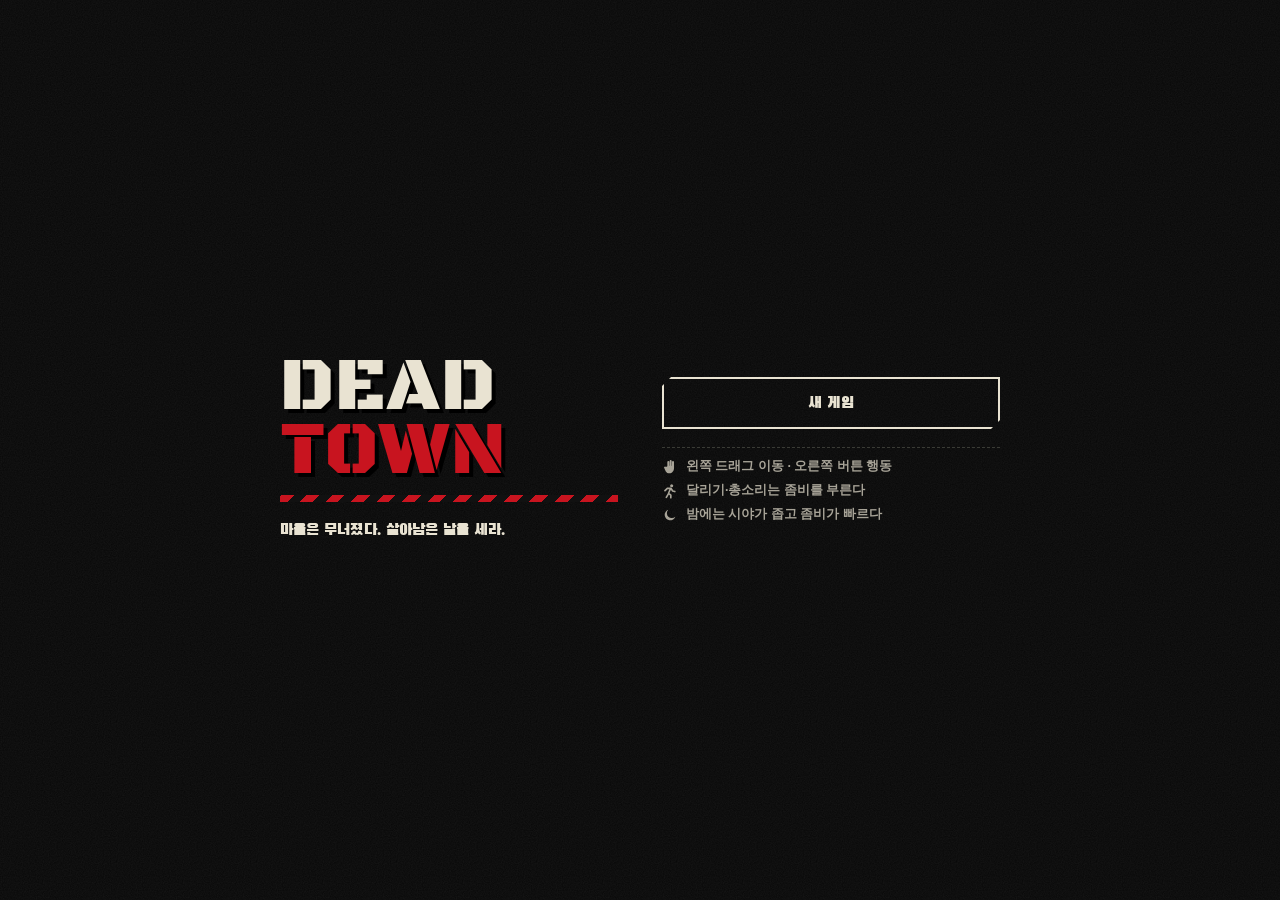
==== index.html @ 3404b5a3 "Add files via upload" ====
<!doctype html>
<html lang="ko">
<head>
<meta charset="utf-8">
<meta name="viewport" content="width=device-width,initial-scale=1,maximum-scale=1,user-scalable=no,viewport-fit=cover">
<meta name="apple-mobile-web-app-capable" content="yes">
<meta name="mobile-web-app-capable" content="yes">
<meta name="apple-mobile-web-app-status-bar-style" content="black-translucent">
<meta name="apple-mobile-web-app-title" content="DEAD TOWN">
<meta name="theme-color" content="#000000">
<meta name="format-detection" content="telephone=no">
<title>DEAD TOWN</title>
<link rel="manifest" href="manifest.webmanifest">
<link rel="apple-touch-icon" href="icons/icon-180.png">
<link rel="icon" href="icons/icon.svg" type="image/svg+xml">
<link rel="preconnect" href="https://fonts.googleapis.com">
<link rel="preconnect" href="https://fonts.gstatic.com" crossorigin>
<link href="https://fonts.googleapis.com/css2?family=Black+Han+Sans&family=Black+Ops+One&display=swap" rel="stylesheet">
<link rel="stylesheet" href="style.css">
</head>
<body>
<!-- 아이콘 세트 -->
<svg width="0" height="0" style="position:absolute" aria-hidden="true">
<defs>
<symbol id="i-heart" viewBox="0 0 24 24"><path fill="currentColor" d="M12 21s-7.5-4.6-9.5-9.3C1.2 8.4 3.3 5 6.6 5c2 0 3.4 1.1 4.4 2.5C12 6.1 13.4 5 15.4 5c3.3 0 5.4 3.4 4.1 6.7C19.5 16.4 12 21 12 21z"/></symbol>
<symbol id="i-food" viewBox="0 0 24 24"><path fill="currentColor" d="M5 7.5C5 6.1 8.1 5 12 5s7 1.1 7 2.5v10c0 1.4-3.1 2.5-7 2.5s-7-1.1-7-2.5z"/><path d="M5 11c0 1.4 3.1 2.5 7 2.5s7-1.1 7-2.5M5 15c0 1.4 3.1 2.5 7 2.5s7-1.1 7-2.5" fill="none" stroke="#000" stroke-width="1.3" opacity=".45"/></symbol>
<symbol id="i-drop" viewBox="0 0 24 24"><path fill="currentColor" d="M12 2.5c3.5 4.6 6.5 8.2 6.5 11.5a6.5 6.5 0 0 1-13 0C5.5 10.7 8.5 7.1 12 2.5z"/></symbol>
<symbol id="i-moon" viewBox="0 0 24 24"><path fill="currentColor" d="M20 14.5A8.2 8.2 0 1 1 9.5 4a6.6 6.6 0 0 0 10.5 10.5z"/></symbol>
<symbol id="i-bolt" viewBox="0 0 24 24"><path fill="currentColor" d="M13.5 2L4 14h6.5l-1.5 8 9.5-12.5h-6.5z"/></symbol>
<symbol id="i-sun" viewBox="0 0 24 24"><circle fill="currentColor" cx="12" cy="12" r="4.5"/><path d="M12 1.5v3M12 19.5v3M1.5 12h3M19.5 12h3M4.6 4.6l2.1 2.1M17.3 17.3l2.1 2.1M4.6 19.4l2.1-2.1M17.3 6.7l2.1-2.1" stroke="currentColor" stroke-width="2.2" stroke-linecap="round"/></symbol>
<symbol id="i-dusk" viewBox="0 0 24 24"><path fill="currentColor" d="M5 16a7 7 0 0 1 14 0z"/><path d="M2 19.5h20M12 4v3M4.5 8.5l2 2M19.5 8.5l-2 2" stroke="currentColor" stroke-width="2.2" stroke-linecap="round"/></symbol>
<symbol id="i-fist" viewBox="0 0 24 24"><path fill="currentColor" d="M6 10.5V9a1.8 1.8 0 0 1 3.6 0v-.6a1.8 1.8 0 0 1 3.6 0v.1a1.8 1.8 0 0 1 3.6 0v.6a1.8 1.8 0 0 1 3.2 1.1V14a7 7 0 0 1-7 7h-1.5A6.5 6.5 0 0 1 5 14.5v-2.2a1.8 1.8 0 0 1 1-1.8z"/></symbol>
<symbol id="i-knife" viewBox="0 0 24 24"><path fill="currentColor" d="M20.5 3.5c.8 3.5-1 7-4.5 9.8l-2.2 1.8-3.4-3.4z"/><path fill="currentColor" d="M9.6 12.5l2.9 2.9-6.6 6.6a2 2 0 0 1-2.9-2.9z"/></symbol>
<symbol id="i-hammer" viewBox="0 0 24 24"><path fill="currentColor" d="M9.5 4.5l5-2 5 5-2 5-2.3-2.3-9.4 9.4a1.8 1.8 0 0 1-2.6-2.6l9.4-9.4z"/></symbol>
<symbol id="i-bat" viewBox="0 0 24 24"><path fill="currentColor" d="M18.2 2.6a3 3 0 0 1 3.2 3.2c-.2 1-.9 1.9-1.7 2.6L8.3 18.2l-2.5-2.5 9.8-11.4c.7-.8 1.6-1.5 2.6-1.7z"/><path fill="currentColor" d="M5.2 16.3l2.5 2.5-2.9 2.9a1.8 1.8 0 0 1-2.5-2.5z"/></symbol>
<symbol id="i-pipe" viewBox="0 0 24 24"><path fill="currentColor" d="M17.5 2.5l4 4-2 2-1-1-11 11 1 1-2 2-4-4 2-2 1 1 11-11-1-1z"/></symbol>
<symbol id="i-gun" viewBox="0 0 24 24"><path fill="currentColor" d="M2 6.5h17l1-1h2v5h-8.5l-1.5 1.5v2h-3l-1.2 5.5H3.5L5 12.5 2 10.5z"/></symbol>
<symbol id="i-ammo" viewBox="0 0 24 24"><path fill="currentColor" d="M4.5 9c0-3 1.5-5 2-6 .5 1 2 3 2 6v11h-4zM10 9c0-3 1.5-5 2-6 .5 1 2 3 2 6v11h-4zM15.5 9c0-3 1.5-5 2-6 .5 1 2 3 2 6v11h-4z"/></symbol>
<symbol id="i-apple" viewBox="0 0 24 24"><path fill="currentColor" d="M12 7.5c-1.2-.8-2.4-1-3.5-1C5.6 6.5 4 9 4 12c0 4.5 3 9 5.5 9 1.2 0 1.6-.6 2.5-.6s1.3.6 2.5.6C17 21 20 16.5 20 12c0-3-1.6-5.5-4.5-5.5-1.1 0-2.3.2-3.5 1z"/><path d="M12 7.5c0-2 1-3.8 3-4.5" fill="none" stroke="currentColor" stroke-width="1.8" stroke-linecap="round"/></symbol>
<symbol id="i-bread" viewBox="0 0 24 24"><path fill="currentColor" d="M4 11a8 5 0 0 1 16 0 2 2 0 0 1-1 1.7V19a1 1 0 0 1-1 1H6a1 1 0 0 1-1-1v-6.3A2 2 0 0 1 4 11z"/></symbol>
<symbol id="i-chips" viewBox="0 0 24 24"><path fill="currentColor" d="M6 3h12l-1.5 3 1.5 3-1 12H7L6 9l1.5-3z"/></symbol>
<symbol id="i-bottle" viewBox="0 0 24 24"><path fill="currentColor" d="M10 2h4v3l1.5 2.5V21a1 1 0 0 1-1 1h-5a1 1 0 0 1-1-1V7.5L10 5z"/></symbol>
<symbol id="i-soda" viewBox="0 0 24 24"><path fill="currentColor" d="M7 4h10l-.5 1.5V19l.5 1.5H7l.5-1.5V5.5z"/></symbol>
<symbol id="i-bandage" viewBox="0 0 24 24"><rect fill="currentColor" x="2" y="8" width="20" height="8" rx="4" transform="rotate(-40 12 12)"/><g fill="#000" opacity=".5"><circle cx="11" cy="11" r="1"/><circle cx="13" cy="13" r="1"/><circle cx="13" cy="10.5" r="1"/><circle cx="11" cy="13.5" r="1"/></g></symbol>
<symbol id="i-pills" viewBox="0 0 24 24"><rect fill="currentColor" x="3" y="8.5" width="18" height="7" rx="3.5" transform="rotate(-35 12 12)"/><path d="M9.8 8.8l4.4 6.4" stroke="#000" stroke-width="1.4" opacity=".5"/></symbol>
<symbol id="i-run" viewBox="0 0 24 24"><circle fill="currentColor" cx="14.5" cy="4" r="2.3"/><path d="M6.5 21.5l3.5-6 3.2 2.6V22M4.5 11.5L8 8h5.3l2.7 4 3.2.8M12.8 8.2L10 15" fill="none" stroke="currentColor" stroke-width="2.5" stroke-linecap="round" stroke-linejoin="round"/></symbol>
<symbol id="i-search" viewBox="0 0 24 24"><circle cx="10" cy="10" r="6" fill="none" stroke="currentColor" stroke-width="2.8"/><path d="M14.5 14.5L21 21" stroke="currentColor" stroke-width="3.2" stroke-linecap="round"/></symbol>
<symbol id="i-bag" viewBox="0 0 24 24"><path fill="currentColor" d="M8.5 6V5a3.5 3.5 0 0 1 7 0v1h1A3.5 3.5 0 0 1 20 9.5V20a2 2 0 0 1-2 2H6a2 2 0 0 1-2-2V9.5A3.5 3.5 0 0 1 7.5 6zm2 0h3V5a1.5 1.5 0 0 0-3 0z"/><path d="M8 13.5h8v4.5H8z" fill="#000" opacity=".4"/></symbol>
<symbol id="i-skull" viewBox="0 0 24 24"><path fill="currentColor" d="M12 2C7 2 3.5 5.5 3.5 10c0 2.6 1.2 4.6 3 5.9V19a1 1 0 0 0 1 1h1v2h2v-2h3v2h2v-2h1a1 1 0 0 0 1-1v-3.1c1.8-1.3 3-3.3 3-5.9C20.5 5.5 17 2 12 2z"/><circle cx="8.7" cy="11" r="2.3" fill="#000"/><circle cx="15.3" cy="11" r="2.3" fill="#000"/></symbol>
<symbol id="i-bio" viewBox="0 0 24 24"><circle fill="currentColor" cx="12" cy="12.5" r="2.4"/><path d="M12 3a4.5 4.5 0 0 1 3.7 7M12 3a4.5 4.5 0 0 0-3.7 7M3.8 17.2a4.5 4.5 0 0 1 4-6.3M3.8 17.2a4.5 4.5 0 0 0 7.9.3M20.2 17.2a4.5 4.5 0 0 0-4-6.3M20.2 17.2a4.5 4.5 0 0 1-7.9.3" fill="none" stroke="currentColor" stroke-width="2.2"/></symbol>
<symbol id="i-weight" viewBox="0 0 24 24"><path fill="currentColor" d="M8 8.5a4 4 0 0 1 8 0h-2.2a1.8 1.8 0 0 0-3.6 0z"/><path fill="currentColor" d="M5.5 11h13l1.5 10H4z"/></symbol>
<symbol id="i-map" viewBox="0 0 24 24"><path d="M3 5.5l6-2.2 6 2.2 6-2.2v15.2l-6 2.2-6-2.2-6 2.2z" fill="none" stroke="currentColor" stroke-width="2" stroke-linejoin="round"/><path d="M9 3.5v15M15 5.5v15" stroke="currentColor" stroke-width="2"/></symbol>
<symbol id="i-menu" viewBox="0 0 24 24"><path d="M4 6.5h16M4 12h16M4 17.5h16" stroke="currentColor" stroke-width="2.8" stroke-linecap="square"/></symbol>
<symbol id="i-close" viewBox="0 0 24 24"><path d="M5 5l14 14M19 5L5 19" stroke="currentColor" stroke-width="3" stroke-linecap="square"/></symbol>
<symbol id="i-save" viewBox="0 0 24 24"><path fill="currentColor" d="M4 3h13l3 3v15H4zm3 2v5h9V5zm5 9a2.5 2.5 0 1 0 0 5 2.5 2.5 0 0 0 0-5z"/></symbol>
<symbol id="i-hand" viewBox="0 0 24 24"><path fill="currentColor" d="M8 11V4.5a1.5 1.5 0 0 1 3 0V10h.5V3a1.5 1.5 0 0 1 3 0v7h.5V4.5a1.5 1.5 0 0 1 3 0v9.5c0 4.4-3 7.5-7 7.5-2.4 0-4-1-5.3-2.8L3.5 14a1.6 1.6 0 0 1 2.5-2z"/></symbol>
</defs>
</svg>

<div id="app">
  <svg id="view" xmlns="http://www.w3.org/2000/svg"></svg>
  <div id="lowhp"></div>
  <div id="hurt"></div>
  <div id="grain"></div>

  <div id="hud">
    <div class="hud-grid">
      <div class="hud-left">
        <div id="clock">
          <div class="daybox"><small>DAY</small><b id="day">1</b></div>
          <div class="timebox">
            <b id="time">09:00</b>
            <span id="phase"><svg><use id="phaseIcon" href="#i-sun"/></svg><em id="phaseTxt">낮</em></span>
          </div>
        </div>
        <div id="stats">
          <div class="stat" data-k="hp"><svg><use href="#i-heart"/></svg><b>100</b><span><em></em></span></div>
          <div class="stat" data-k="full"><svg><use href="#i-food"/></svg><b>80</b><span><em></em></span></div>
          <div class="stat" data-k="hyd"><svg><use href="#i-drop"/></svg><b>80</b><span><em></em></span></div>
          <div class="stat" data-k="energy"><svg><use href="#i-moon"/></svg><b>85</b><span><em></em></span></div>
          <div class="stat" data-k="endu"><svg><use href="#i-bolt"/></svg><b>100</b><span><em></em></span></div>
        </div>
      </div>
      <div class="hud-right">
        <button id="minimap" aria-label="지도"><svg id="mini" viewBox="0 0 28 28"></svg><i class="mm-tag"><svg><use href="#i-map"/></svg></i></button>
        <button id="menuBtn" class="icon-btn" aria-label="메뉴"><svg><use href="#i-menu"/></svg></button>
      </div>
    </div>
    <div id="moodles"></div>
  </div>

  <div id="toast"></div>
  <div id="act" class="hidden"></div>

  <div id="joyzone"><div id="joy"><div id="knob"></div></div></div>

  <div id="btns">
    <button id="btnAttack" class="btn big">
      <svg class="ring" viewBox="0 0 100 100"><circle class="rbg" cx="50" cy="50" r="46"/><circle id="atkRing" class="rfg" cx="50" cy="50" r="46"/></svg>
      <svg class="ic"><use id="atkIcon" href="#i-fist"/></svg>
      <small id="wname">맨손</small>
    </button>
    <button id="btnUse" class="btn" disabled>
      <svg class="ic"><use href="#i-search"/></svg><small id="useLbl">뒤지기</small>
    </button>
    <button id="btnRun" class="btn">
      <svg class="ring" viewBox="0 0 100 100"><circle class="rbg" cx="50" cy="50" r="46"/><circle id="runRing" class="rfg" cx="50" cy="50" r="46"/></svg>
      <svg class="ic"><use href="#i-run"/></svg><small>달리기</small>
    </button>
    <button id="btnBag" class="btn">
      <svg class="ic"><use href="#i-bag"/></svg><small id="bagLbl">0kg</small>
    </button>
  </div>

  <div id="sheet" class="hidden">
    <div class="sheet-card">
      <div class="tape"></div>
      <div class="sheet-head">
        <svg class="hic"><use id="sheetIcon" href="#i-bag"/></svg>
        <b id="sheetTitle">가방</b>
        <button id="sheetClose" class="xbtn" aria-label="닫기"><svg><use href="#i-close"/></svg></button>
      </div>
      <div class="wgauge">
        <svg><use href="#i-weight"/></svg>
        <div class="wbar"><em id="wfill"></em><i class="cap"></i></div>
        <span id="wtext">0 / 15kg</span>
      </div>
      <div id="sheetAct" class="hidden"></div>
      <div id="sheetBody" class="scroll"></div>
      <div id="detail" class="hidden"></div>
    </div>
  </div>

  <div id="bigmap" class="overlay hidden">
    <div class="map-box">
      <div class="map-head"><svg><use href="#i-map"/></svg><b>마을 지도</b><button id="mapClose" class="xbtn" aria-label="닫기"><svg><use href="#i-close"/></svg></button></div>
      <svg id="bigmapSvg" viewBox="0 0 72 72"></svg>
      <div class="legend"><span><i class="lg-p"></i>나</span><span><i class="lg-c"></i>안 뒤진 가구</span><span><i class="lg-e"></i>뒤진 가구</span></div>
    </div>
  </div>

  <div id="sleep" class="hidden">
    <svg class="sleep-ic"><use href="#i-moon"/></svg>
    <div class="zzz">Z z z</div>
    <div id="sleepTime">잠자는 중</div>
    <button id="wakeBtn" class="wbtn">일어나기</button>
  </div>

  <div id="menu" class="overlay hidden">
    <div class="ov-box">
      <div class="tape"></div>
      <h2>일시정지</h2>
      <p id="menuStat"></p>
      <button id="mResume" class="wbtn">계속하기</button>
      <button id="mSave" class="obtn">저장하기</button>
      <button id="mNew" class="obtn danger">새 게임 (현재 기록 삭제)</button>
    </div>
  </div>

  <div id="title" class="overlay">
    <div class="ov-box two">
      <div class="col">
        <div class="logo">DEAD<span>TOWN</span></div>
        <div class="tape"></div>
        <p class="tag">마을은 무너졌다. 살아남은 날을 세라.</p>
      </div>
      <div class="col">
        <button id="tContinue" class="wbtn hidden">이어하기</button>
        <button id="tNew" class="obtn">새 게임</button>
        <div class="help">
          <span><svg><use href="#i-hand"/></svg>왼쪽 드래그 이동 · 오른쪽 버튼 행동</span>
          <span><svg><use href="#i-run"/></svg>달리기·총소리는 좀비를 부른다</span>
          <span><svg><use href="#i-moon"/></svg>밤에는 시야가 좁고 좀비가 빠르다</span>
        </div>
      </div>
    </div>
  </div>

  <div id="dead" class="overlay hidden">
    <div class="ov-box">
      <svg class="skull"><use href="#i-skull"/></svg>
      <div class="logo red">사망</div>
      <div class="tape"></div>
      <p id="deadStat"></p>
      <button id="dRestart" class="wbtn">다시 시작</button>
    </div>
  </div>
</div>
<div id="rotate">
  <svg class="rot-ic" viewBox="0 0 64 64"><rect x="20" y="6" width="24" height="44" rx="4" fill="none" stroke="currentColor" stroke-width="4"/><path d="M8 40a24 24 0 0 0 24 18" fill="none" stroke="#c8141f" stroke-width="4" stroke-linecap="round"/><path d="M26 54l6 4-4 6" fill="none" stroke="#c8141f" stroke-width="4" stroke-linecap="round" stroke-linejoin="round"/></svg>
  <b>가로로 돌려주세요</b>
  <small>DEAD TOWN은 가로 화면 전용입니다</small>
</div>
<script src="js/rng.js"></script>
<script src="js/map.js"></script>
<script src="js/astar.js"></script>
<script src="js/game.js"></script>
</body>
</html>
---- style.css ----
/* DEAD TOWN — iPhone 14 Pro 세로(393x852) 기준 · 생존 스타일 */
:root{
  --st:max(env(safe-area-inset-top),10px);
  --sb:max(env(safe-area-inset-bottom),12px);
  --blood:#c8141f;
  --blood2:#7d0a11;
  --bone:#e9e3d2;
  --ink:#0b0b0a;
  --steel:#1b1c19;
  --olive:#3b4030;
  --fh:"Black Han Sans","Apple SD Gothic Neo","Malgun Gothic",sans-serif;
  --fn:"Black Ops One","Black Han Sans",Impact,sans-serif;
  --grain:url("data:image/svg+xml,%3Csvg xmlns='http://www.w3.org/2000/svg' width='140' height='140'%3E%3Cfilter id='n'%3E%3CfeTurbulence type='fractalNoise' baseFrequency='.85' numOctaves='2' stitchTiles='stitch'/%3E%3CfeColorMatrix values='0 0 0 0 1 0 0 0 0 1 0 0 0 0 1 0 0 0 .06 0'/%3E%3C/filter%3E%3Crect width='140' height='140' filter='url(%23n)'/%3E%3C/svg%3E");
  --cut:polygon(9px 0,100% 0,100% calc(100% - 9px),calc(100% - 9px) 100%,0 100%,0 9px);
  --cut-s:polygon(5px 0,100% 0,100% calc(100% - 5px),calc(100% - 5px) 100%,0 100%,0 5px);
  --tape:repeating-linear-gradient(-45deg,var(--blood) 0 9px,#111 9px 18px);
}
*{box-sizing:border-box;margin:0;padding:0;-webkit-tap-highlight-color:transparent}
html,body{height:100%;background:#000;overflow:hidden;overscroll-behavior:none}
body{position:fixed;inset:0;color:var(--bone);
  font-family:-apple-system,BlinkMacSystemFont,"Apple SD Gothic Neo","Malgun Gothic",sans-serif;
  -webkit-user-select:none;user-select:none;-webkit-touch-callout:none;touch-action:none;-webkit-text-size-adjust:100%}
button{font:inherit;color:inherit;border:0;background:none;cursor:pointer;touch-action:manipulation}
svg{display:block}
#app{position:fixed;inset:0;overflow:hidden}
#view{position:absolute;inset:0;width:100%;height:100%;background:#0b0b0b}
.hidden{display:none!important}
.tape{height:7px;background:var(--tape)}

/* 화면 효과 */
#grain{display:none}
#hurt{position:absolute;inset:0;pointer-events:none;opacity:0;box-shadow:inset 0 0 90px 34px rgba(200,20,31,.9)}
#lowhp{position:absolute;inset:0;pointer-events:none;opacity:0;box-shadow:inset 0 0 120px 40px rgba(125,10,17,.95)}
#lowhp.on{animation:beat 1.1s infinite}
@keyframes beat{0%,100%{opacity:.25}12%{opacity:.9}24%{opacity:.35}36%{opacity:.8}60%{opacity:.25}}

/* ===== HUD ===== */
#hud{position:absolute;left:0;right:0;top:0;padding:calc(var(--st) + 2px) 12px 14px;pointer-events:none;
  background:var(--grain),linear-gradient(rgba(6,6,5,.96),rgba(6,6,5,.78) 72%,rgba(6,6,5,0))}
.hud-grid{display:flex;gap:10px;align-items:stretch}
.hud-left{flex:1;min-width:0;display:flex;flex-direction:column;gap:9px}
#clock{display:flex;align-items:stretch;gap:8px}
.daybox{background:var(--bone);color:var(--ink);padding:3px 8px 2px;display:flex;flex-direction:column;align-items:center;justify-content:center;clip-path:var(--cut-s)}
.daybox small{font-family:var(--fn);font-size:9px;letter-spacing:.12em;line-height:1}
.daybox b{font-family:var(--fn);font-size:21px;line-height:1}
.timebox{display:flex;flex-direction:column;justify-content:center;gap:2px}
#time{font-family:var(--fn);font-size:25px;font-weight:400;line-height:1;letter-spacing:.02em}
#phase{display:flex;align-items:center;gap:4px;font-family:var(--fh);font-size:11px;letter-spacing:.04em;opacity:.9}
#phase svg{width:13px;height:13px}
#phase em{font-style:normal}
#phase.night{color:#ff4b55}
#stats{display:grid;grid-template-columns:repeat(5,1fr);gap:7px}
.stat{display:grid;grid-template-columns:14px 1fr;grid-template-rows:auto 5px;column-gap:4px;row-gap:3px;align-items:center}
.stat svg{width:14px;height:14px;grid-row:1}
.stat b{font-family:var(--fn);font-weight:400;font-size:13px;line-height:1;font-variant-numeric:tabular-nums}
.stat span{grid-column:1/3;height:5px;background:#2c2c28;position:relative;overflow:hidden}
.stat em{position:absolute;left:0;top:0;bottom:0;width:100%;background:var(--bone);transition:width .25s}
.stat span::after{content:"";position:absolute;inset:0;background:repeating-linear-gradient(90deg,transparent 0 5px,rgba(0,0,0,.55) 5px 6px)}
.stat.low{color:#ff3a45}
.stat.low em{background:var(--blood)}
.stat.low svg{animation:blink .8s infinite}
@keyframes blink{50%{opacity:.25}}
.hud-right{display:flex;gap:6px;align-items:flex-start}
#minimap{pointer-events:auto;position:relative;width:84px;height:84px;border:2px solid var(--bone);background:#0e0f0c;clip-path:var(--cut)}
#mini{width:100%;height:100%}
.mm-tag{position:absolute;left:0;bottom:0;width:20px;height:20px;background:var(--bone);color:var(--ink);display:flex;align-items:center;justify-content:center}
.mm-tag svg{width:13px;height:13px}
.icon-btn{pointer-events:auto;width:36px;height:36px;display:flex;align-items:center;justify-content:center;background:var(--steel);border:2px solid var(--bone);clip-path:var(--cut-s)}
.icon-btn svg{width:19px;height:19px}
#moodles{display:flex;flex-wrap:wrap;gap:5px;margin-top:9px;min-height:21px}
.md{display:inline-flex;align-items:center;gap:4px;font-family:var(--fh);font-weight:400;font-size:11.5px;padding:3px 7px 3px 5px;
  background:var(--bone);color:var(--ink);clip-path:var(--cut-s)}
.md svg{width:13px;height:13px}
.md.bad{background:var(--blood);color:#fff;animation:mdp 1.2s infinite}
@keyframes mdp{50%{background:var(--blood2)}}

/* 토스트 */
#toast{position:absolute;left:50%;top:calc(var(--st) + 140px);transform:translate(-50%,-6px);max-width:88%;
  padding:9px 14px 9px 12px;background:var(--grain),#0c0c0b;border-left:5px solid var(--blood);
  font-family:var(--fh);font-size:14px;letter-spacing:.01em;opacity:0;transition:opacity .2s,transform .2s;pointer-events:none;white-space:nowrap}
#toast.on{opacity:1;transform:translate(-50%,0)}

/* ===== 조이스틱 ===== */
#joyzone{position:absolute;left:0;bottom:0;width:56%;height:46%;touch-action:none}
#joy{position:absolute;left:30px;bottom:calc(var(--sb) + 36px);width:122px;height:122px;border-radius:50%;
  border:2px solid rgba(233,227,210,.5);background:radial-gradient(rgba(0,0,0,.05),rgba(0,0,0,.45));pointer-events:none;opacity:.5;transition:opacity .2s}
#joy::before{content:"";position:absolute;inset:12px;border-radius:50%;border:1.5px dashed rgba(233,227,210,.35)}
#joy::after{content:"";position:absolute;inset:-7px;border-radius:50%;
  background:conic-gradient(from -4deg,var(--bone) 0 8deg,transparent 8deg 90deg,var(--bone) 90deg 98deg,transparent 98deg 180deg,var(--bone) 180deg 188deg,transparent 188deg 270deg,var(--bone) 270deg 278deg,transparent 278deg);
  -webkit-mask:radial-gradient(circle,transparent 62px,#000 63px);mask:radial-gradient(circle,transparent 62px,#000 63px);opacity:.7}
#joy.free{transform:translate(-50%,50%)}
#joy.active{opacity:1}
#knob{position:absolute;left:50%;top:50%;width:48px;height:48px;margin:-24px 0 0 -24px;border-radius:50%;
  background:var(--bone);box-shadow:0 0 0 3px var(--ink),0 0 0 5px rgba(233,227,210,.45),0 4px 10px rgba(0,0,0,.6)}
#knob::after{content:"";position:absolute;inset:13px;border-radius:50%;border:2px solid rgba(0,0,0,.35)}

/* ===== 버튼 ===== */
#btns{position:absolute;right:12px;bottom:calc(var(--sb) + 18px);width:204px;height:204px;pointer-events:none}
.btn{position:absolute;pointer-events:auto;width:66px;height:66px;border-radius:50%;touch-action:none;
  display:flex;flex-direction:column;align-items:center;justify-content:center;gap:1px;
  background:var(--grain),rgba(16,16,14,.82);border:2px solid var(--bone);box-shadow:0 0 0 3px rgba(0,0,0,.55)}
.btn .ic{width:24px;height:24px}
.btn small{font-family:var(--fh);font-size:10.5px;line-height:1.1;max-width:60px;overflow:hidden;text-overflow:ellipsis;white-space:nowrap}
.btn:active,.btn.on{background:var(--bone);color:var(--ink)}
.btn:disabled{opacity:.28}
.btn.hot{border-color:#fff;animation:hot 1s infinite}
@keyframes hot{50%{box-shadow:0 0 0 3px rgba(0,0,0,.55),0 0 0 7px rgba(233,227,210,.35)}}
.ring{position:absolute;inset:-7px;width:calc(100% + 14px);height:calc(100% + 14px);transform:rotate(-90deg);pointer-events:none}
.ring circle{fill:none;stroke-width:5}
.ring .rbg{stroke:rgba(0,0,0,.6)}
.ring .rfg{stroke:var(--bone);stroke-dasharray:289;stroke-dashoffset:0;transition:stroke .15s}
.btn.big{right:4px;bottom:4px;width:98px;height:98px;background:var(--grain),var(--blood);border:3px solid #1a0204;color:#fff;
  box-shadow:0 0 0 3px rgba(0,0,0,.6),inset 0 -6px 0 rgba(0,0,0,.25)}
.btn.big .ic{width:36px;height:36px}
.btn.big small{font-size:11px;max-width:80px}
.btn.big .rfg{stroke:#fff}
.btn.big.cool .rfg{stroke:#ffb3b7}
.btn.big:active{background:var(--grain),var(--blood2)}
#btnUse{right:118px;bottom:6px}
#btnRun{right:104px;bottom:96px}
#btnRun.on .rfg{stroke:var(--blood)}
#btnRun.tired .rfg{stroke:var(--blood)}
#btnBag{right:14px;bottom:124px}

/* ===== 가방 시트 ===== */
#sheet{position:absolute;inset:0;background:rgba(0,0,0,.5);display:flex;align-items:flex-end}
.sheet-card{width:100%;max-height:80%;display:flex;flex-direction:column;background:var(--grain),#0d0e0b;padding-bottom:var(--sb)}
.sheet-head{display:flex;align-items:center;gap:9px;padding:13px 14px 8px}
.hic{width:24px;height:24px}
.sheet-head b{flex:1;font-family:var(--fh);font-weight:400;font-size:22px;letter-spacing:.01em}
.xbtn{width:38px;height:38px;display:flex;align-items:center;justify-content:center;border:2px solid var(--bone);clip-path:var(--cut-s)}
.xbtn svg{width:18px;height:18px}
.wgauge{display:flex;align-items:center;gap:8px;padding:2px 14px 12px;border-bottom:1px solid #2a2b26}
.wgauge svg{width:16px;height:16px;opacity:.85}
.wbar{flex:1;height:8px;background:#262722;position:relative}
.wbar em{position:absolute;left:0;top:0;bottom:0;background:var(--bone);transition:width .2s}
.wbar.over em{background:var(--blood)}
.wbar .cap{position:absolute;right:0;top:-3px;bottom:-3px;width:2px;background:var(--blood)}
#wtext{font-family:var(--fn);font-size:12px;min-width:74px;text-align:right}
.scroll{overflow-y:auto;-webkit-overflow-scrolling:touch;touch-action:pan-y;padding:2px 14px 12px}
.sec-t{display:flex;align-items:center;justify-content:space-between;font-family:var(--fh);font-weight:400;font-size:13px;letter-spacing:.04em;margin:14px 0 8px;color:#ff4b55}
.sec-t button{font-family:var(--fh);font-size:12px;padding:5px 10px;background:var(--bone);color:var(--ink);clip-path:var(--cut-s)}
.grid{display:grid;grid-template-columns:repeat(4,1fr);gap:8px}
.card{position:relative;aspect-ratio:1/1.08;display:flex;flex-direction:column;align-items:center;justify-content:center;gap:5px;
  background:var(--grain),#1a1b17;border:2px solid #34352f;clip-path:var(--cut);padding:6px 3px 9px}
.card svg{width:30px;height:30px}
.card .cn{font-family:var(--fh);font-size:11.5px;line-height:1.1;text-align:center;word-break:keep-all}
.card .qty{position:absolute;right:5px;top:4px;font-family:var(--fn);font-size:11px}
.card .dur{position:absolute;left:7px;right:7px;bottom:5px;height:3px;background:#34352f}
.card .dur i{position:absolute;left:0;top:0;bottom:0;background:var(--bone)}
.card .dur.low i{background:var(--blood)}
.card .eqt{position:absolute;left:0;top:0;font-family:var(--fh);font-size:9.5px;padding:2px 5px 2px 9px;background:var(--blood);color:#fff}
.card.eq{border-color:var(--blood)}
.card.sel{border-color:var(--bone);background:var(--grain),#2a2b25}
.card.loot{border-style:dashed;border-color:#5a5b52}
.card.loot::after{content:"+";position:absolute;right:6px;top:2px;font-family:var(--fn);font-size:14px;color:var(--bone)}
.card:active{transform:scale(.96)}
.empty{grid-column:1/-1;font-family:var(--fh);font-size:13px;opacity:.45;padding:18px 0;text-align:center;border:1.5px dashed #34352f}
.acts{display:flex;gap:8px;margin-top:16px}
.abtn{flex:1;display:flex;align-items:center;justify-content:center;gap:6px;padding:12px;font-family:var(--fh);font-size:14px;border:2px solid var(--bone);clip-path:var(--cut)}
.abtn svg{width:17px;height:17px}
.abtn.w{background:var(--bone);color:var(--ink)}
.abtn.r{background:var(--blood);border-color:var(--blood);color:#fff}
#detail{border-top:2px solid var(--bone);background:var(--grain),#151612;padding:12px 14px 10px}
.dt{display:flex;align-items:center;gap:12px;margin-bottom:10px}
.dt .dic{width:46px;height:46px;flex:none;display:flex;align-items:center;justify-content:center;background:#23241f;clip-path:var(--cut-s)}
.dt .dic svg{width:30px;height:30px}
.dt b{display:block;font-family:var(--fh);font-weight:400;font-size:18px}
.dt small{display:block;font-size:12px;font-weight:600;opacity:.7;margin-top:3px;line-height:1.4}
.dacts{display:flex;gap:8px}
.dacts .abtn{padding:11px 6px}

/* ===== 지도 ===== */
#bigmap{background:rgba(0,0,0,.9)}
.map-box{width:100%;max-width:370px;background:var(--grain),#0d0e0b;border:2px solid var(--bone);padding:10px;clip-path:var(--cut)}
.map-head{display:flex;align-items:center;gap:8px;margin-bottom:10px}
.map-head svg{width:20px;height:20px}
.map-head b{flex:1;font-family:var(--fh);font-weight:400;font-size:20px}
#bigmapSvg{width:100%;aspect-ratio:1/1;background:#0e0f0c}
.legend{display:flex;gap:12px;flex-wrap:wrap;margin-top:9px;font-size:11.5px;font-weight:700;opacity:.85}
.legend span{display:flex;align-items:center;gap:5px}
.legend i{width:9px;height:9px;display:inline-block}
.lg-p{background:var(--blood);border-radius:50%}
.lg-c{background:#fff}
.lg-e{background:#555}

/* ===== 잠 ===== */
#sleep{position:absolute;inset:0;background:var(--grain),rgba(3,4,10,.92);display:flex;flex-direction:column;align-items:center;justify-content:center;gap:12px}
.sleep-ic{width:54px;height:54px;opacity:.9}
.zzz{font-family:var(--fn);font-size:38px;letter-spacing:.25em;animation:zz 2s infinite}
@keyframes zz{50%{opacity:.35}}
#sleepTime{font-family:var(--fh);font-size:15px;opacity:.8}
#sleep .wbtn{width:auto;padding:14px 34px;margin-top:10px}

/* ===== 오버레이 ===== */
.overlay{position:absolute;inset:0;background:var(--grain),#070707;display:flex;align-items:center;justify-content:center;padding:24px}
#menu{background:var(--grain),rgba(0,0,0,.9)}
.ov-box{width:100%;max-width:340px;display:flex;flex-direction:column;gap:12px}
.ov-box h2{font-family:var(--fh);font-weight:400;font-size:32px;margin-top:6px}
.ov-box p{font-size:14px;line-height:1.6;opacity:.85}
.logo{font-family:var(--fn);font-size:86px;line-height:.86;letter-spacing:.01em;color:var(--bone);text-shadow:4px 4px 0 #000}
.logo span{display:block;color:var(--blood)}
.logo.red{color:var(--blood);font-family:var(--fh);font-size:72px}
.tag{font-family:var(--fh);font-size:16px!important;opacity:1!important;margin:4px 0 16px}
.help{display:flex;flex-direction:column;gap:7px;margin-top:16px;padding-top:14px;border-top:1px dashed #3a3b35}
.help span{display:flex;align-items:center;gap:8px;font-size:12.5px;font-weight:600;opacity:.7}
.help svg{width:16px;height:16px;flex:none}
.skull{width:64px;height:64px;color:var(--bone)}
.wbtn{width:100%;padding:16px;background:var(--bone);color:var(--ink);font-family:var(--fh);font-size:18px;clip-path:var(--cut)}
.obtn{width:100%;padding:14px;border:2px solid var(--bone);font-family:var(--fh);font-size:16px;clip-path:var(--cut)}
.obtn.danger{border-color:var(--blood);color:#ff5a63}

/* 성능: HUD·버튼을 별도 레이어로 분리 (지도 움직일 때 다시 그리지 않도록) */
#hud,#btns,#joy,#toast{will-change:transform;contain:layout paint}
.btn,#minimap{will-change:transform}

/* ===== 행동 진행(소요시간) ===== */
#act{position:absolute;left:50%;top:calc(50% - 64px);transform:translateX(-50%);display:flex;align-items:center;gap:6px;
  padding:5px 9px 5px 7px;background:rgba(8,8,7,.86);border:1.5px solid var(--bone);clip-path:var(--cut-s);pointer-events:none;
  font-family:var(--fh);font-size:12px;white-space:nowrap;will-change:transform;flex-wrap:wrap;max-width:230px;justify-content:center}
#act svg{width:15px;height:15px}
#act i{font-style:normal;color:#ff5a63;margin-left:2px}
#act em{flex-basis:100%;height:4px;background:#2c2c28;position:relative}
#act em b{position:absolute;left:0;top:0;bottom:0;background:var(--bone)}
#sheetAct{display:flex;align-items:center;gap:8px;flex-wrap:wrap;margin:0 14px 4px;padding:9px 10px;background:#1c1d18;border-left:4px solid var(--blood);font-family:var(--fh);font-size:13px}
#sheetAct svg{width:17px;height:17px}
#sheetAct span{flex:1}
#sheetAct i{font-style:normal;color:#ff5a63}
#sheetAct small{font-family:var(--fn);font-size:12px;opacity:.8}
#sheetAct button{font-family:var(--fh);font-size:12px;padding:5px 10px;border:1.5px solid var(--bone);clip-path:var(--cut-s)}
#sheetAct em{order:9;flex-basis:100%;height:5px;background:#2c2c28;position:relative}
#sheetAct em b{position:absolute;left:0;top:0;bottom:0;background:var(--blood)}
.card.busy{opacity:.45;border-style:solid;border-color:var(--blood)}
.card.busy::before{content:"…";position:absolute;right:7px;bottom:10px;font-family:var(--fn);font-size:14px}
.busytxt{flex:1;padding:12px;text-align:center;font-family:var(--fh);font-size:14px;opacity:.7;border:1.5px dashed #3a3b35}

/* =====================================================
   가로 모드 — iPhone 14 Pro 가로 852x393 기준
   (좌우 59px = 다이나믹 아일랜드/둥근 모서리, 아래 21px = 홈바)
   ===================================================== */
:root{
  --st:max(env(safe-area-inset-top),6px);
  --sb:max(env(safe-area-inset-bottom),8px);
  --sl:max(env(safe-area-inset-left),12px);
  --sr:max(env(safe-area-inset-right),12px);
}
#hud{padding:calc(var(--st) + 6px) calc(var(--sr) + 2px) 16px calc(var(--sl) + 2px);
  background:var(--grain),linear-gradient(rgba(6,6,5,.9),rgba(6,6,5,.55) 70%,rgba(6,6,5,0))}
.hud-left{flex-direction:row;align-items:flex-start;gap:18px}
#stats{width:340px;margin-top:5px}
#moodles{margin-top:6px;padding-left:0}
#minimap{width:74px;height:74px}
#toast{top:calc(var(--st) + 82px)}
#joyzone{width:44%;height:80%}
#joy{left:calc(var(--sl) + 20px);bottom:calc(var(--sb) + 18px)}
#btns{right:calc(var(--sr) + 4px);bottom:calc(var(--sb) + 8px)}

/* 가방: 오른쪽 세로 패널 */
#sheet{align-items:stretch;justify-content:flex-end;background:rgba(0,0,0,.25)}
.sheet-card{width:min(430px,54%);max-height:none;height:100%;padding:calc(var(--st)) var(--sr) var(--sb) 0;
  border-left:3px solid var(--blood);box-shadow:-20px 0 40px rgba(0,0,0,.55)}
.sheet-card .tape{display:none}
.sheet-head{padding:10px 14px 6px}
.sheet-head b{font-size:20px}
.card{aspect-ratio:1/1}

/* 지도: 가로 배치 */
.map-box{width:auto;max-width:none;display:grid;grid-template-columns:auto 170px;grid-template-rows:auto 1fr;gap:8px 16px;align-items:start}
.map-head{grid-column:2;grid-row:1;margin:0}
#bigmapSvg{grid-column:1;grid-row:1/3;height:calc(100vh - 64px);height:calc(100dvh - 64px);width:auto;aspect-ratio:1/1}
.legend{grid-column:2;grid-row:2;flex-direction:column;gap:8px;margin:0}

/* 타이틀: 좌우 2단 */
.ov-box.two{max-width:720px;flex-direction:row;align-items:center;gap:44px}
.ov-box.two .col{flex:1;display:flex;flex-direction:column;gap:12px}
.logo{font-size:74px}
.tag{margin:4px 0 0}
.help{margin-top:6px;padding-top:10px}
#dead .ov-box{gap:8px}
.skull{width:46px;height:46px}
.logo.red{font-size:54px}
.ov-box h2{font-size:26px;margin-top:2px}
.overlay{padding:16px calc(var(--sr) + 10px) 16px calc(var(--sl) + 10px)}

/* 세로로 들면 안내 */
#rotate{display:none;position:fixed;inset:0;z-index:99;background:var(--grain),#070707;flex-direction:column;align-items:center;justify-content:center;gap:12px;text-align:center}
#rotate .rot-ic{width:84px;height:84px;color:var(--bone);animation:rot 2.4s ease-in-out infinite}
#rotate b{font-family:var(--fh);font-weight:400;font-size:24px}
#rotate small{font-size:13px;opacity:.6}
@keyframes rot{0%,20%{transform:rotate(0)}50%,80%{transform:rotate(-90deg)}100%{transform:rotate(0)}}
@media (orientation:portrait){#rotate{display:flex}}
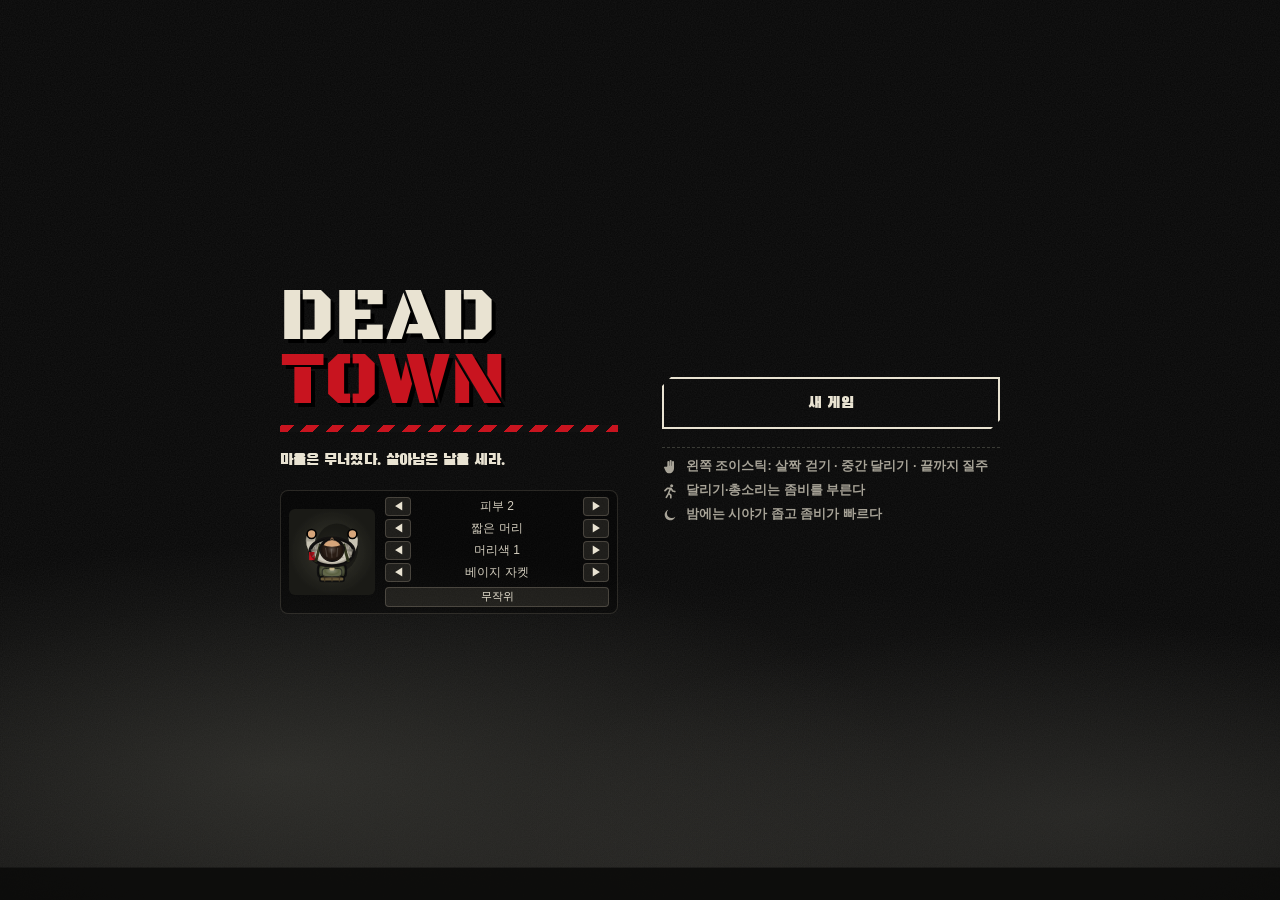
==== commit 44b1d6a5: "Add files via upload" ====
--- a/index.html
+++ b/index.html
@@ -54,11 +54,33 @@
 <symbol id="i-close" viewBox="0 0 24 24"><path d="M5 5l14 14M19 5L5 19" stroke="currentColor" stroke-width="3" stroke-linecap="square"/></symbol>
 <symbol id="i-save" viewBox="0 0 24 24"><path fill="currentColor" d="M4 3h13l3 3v15H4zm3 2v5h9V5zm5 9a2.5 2.5 0 1 0 0 5 2.5 2.5 0 0 0 0-5z"/></symbol>
 <symbol id="i-hand" viewBox="0 0 24 24"><path fill="currentColor" d="M8 11V4.5a1.5 1.5 0 0 1 3 0V10h.5V3a1.5 1.5 0 0 1 3 0v7h.5V4.5a1.5 1.5 0 0 1 3 0v9.5c0 4.4-3 7.5-7 7.5-2.4 0-4-1-5.3-2.8L3.5 14a1.6 1.6 0 0 1 2.5-2z"/></symbol>
+<symbol id="i-plank" viewBox="0 0 24 24"><rect fill="currentColor" x="1.5" y="9" width="21" height="6.5" rx="1" transform="rotate(-25 12 12)"/><path d="M5.5 14.5l12-5.6M8 16.5l7-3.3" stroke="#000" stroke-width="1" opacity=".4"/></symbol>
+<symbol id="i-nails" viewBox="0 0 24 24"><path fill="currentColor" d="M4 3h7v2.2H8.6V18l-1.1 3.5L6.4 18V5.2H4zM13 5h7v2.2h-2.4V19l-1.1 3-1.1-3V7.2H13z"/></symbol>
+<symbol id="i-cloth" viewBox="0 0 24 24"><path fill="currentColor" d="M4 5h16l-2 3.5 2 3.5-2 3.5 2 3.5H4l2-3.5L4 12l2-3.5z"/><path d="M8 9h8M8 12h8M8 15h8" stroke="#000" stroke-width="1" opacity=".35"/></symbol>
+<symbol id="i-scrap" viewBox="0 0 24 24"><path fill="currentColor" d="M2.5 16l5-8.5 4 3.5 3.5-6 6.5 9.5-4.5 5.5H6z"/><path d="M8 14l3 1 3-3" fill="none" stroke="#000" stroke-width="1.2" opacity=".4"/></symbol>
+<symbol id="i-wire" viewBox="0 0 24 24"><path d="M3 17c3-9 6 4 9-3s6 3 9-5" fill="none" stroke="currentColor" stroke-width="2.6" stroke-linecap="round"/><circle cx="3" cy="17" r="2.2" fill="currentColor"/><circle cx="21" cy="9" r="2.2" fill="currentColor"/></symbol>
+<symbol id="i-tape" viewBox="0 0 24 24"><circle cx="10" cy="11" r="6.5" fill="none" stroke="currentColor" stroke-width="4.2"/><path fill="currentColor" d="M10 15.5h12V19H10z"/></symbol>
+<symbol id="i-glue" viewBox="0 0 24 24"><path fill="currentColor" d="M7.5 9h9v12a1 1 0 0 1-1 1h-7a1 1 0 0 1-1-1zM10 5h4v4h-4zM11.2 1.5h1.6V5h-1.6z"/><path d="M9.5 13h5" stroke="#000" stroke-width="1.4" opacity=".4"/></symbol>
+<symbol id="i-shirt" viewBox="0 0 24 24"><path fill="currentColor" d="M8 3L2.5 6.5l2.8 3.8L7.5 9v12h9V9l2.2 1.3 2.8-3.8L16 3c-.8 1.8-2.2 2.8-4 2.8S8.8 4.8 8 3z"/></symbol>
+<symbol id="i-screwdriver" viewBox="0 0 24 24"><path fill="currentColor" d="M14.5 2.5l7 7-3.5 3.5-2-2-6 6 .6.6-4.3 4.3-3.6-3.6 4.3-4.3.6.6 6-6-2-2z"/></symbol>
+<symbol id="i-barricade" viewBox="0 0 24 24"><rect fill="currentColor" x="1.5" y="9.5" width="21" height="5" rx="1" transform="rotate(-28 12 12)"/><rect fill="currentColor" x="1.5" y="9.5" width="21" height="5" rx="1" transform="rotate(28 12 12)"/><circle cx="12" cy="12" r="1.2" fill="#000"/></symbol>
+<symbol id="i-bench" viewBox="0 0 24 24"><path fill="currentColor" d="M2 6.5h20v4H2zM3.5 10.5h3V21h-3zM17.5 10.5h3V21h-3zM6.5 14h11v2.2h-11z"/></symbol>
+<symbol id="i-nailbat" viewBox="0 0 24 24"><rect fill="currentColor" x="9.2" y="1.5" width="5.6" height="21" rx="1" transform="rotate(38 12 12)"/><path d="M14.5 3.5l3 1.8M16.8 6.3l3 1.8M12.2 6.4L9.4 4.6M14.6 9.2l-2.8-1.8" stroke="currentColor" stroke-width="1.6" stroke-linecap="round"/></symbol>
+<symbol id="i-spear" viewBox="0 0 24 24"><path fill="currentColor" d="M22 2l-2 7.5-2.2-2.2-1.1 1.1-1.1-1.1 1.1-1.1L14.5 4z"/><path fill="currentColor" d="M15.2 7.4l1.4 1.4L4 21.4 2.6 20z"/><path d="M13.5 8.5l2 2" stroke="#000" stroke-width="1" opacity=".5"/></symbol>
+<symbol id="i-craft" viewBox="0 0 24 24"><path fill="currentColor" d="M15.5 2.5a5.2 5.2 0 0 0-5 6.7L2.8 16.9a2.2 2.2 0 0 0 3.1 3.1l7.7-7.7a5.2 5.2 0 0 0 6.7-6.2l-3.1 3.1-3.2-.9-.8-3.2 3.1-3.1a5.3 5.3 0 0 0-.8-.1z"/></symbol>
+<symbol id="i-pot" viewBox="0 0 24 24"><path fill="currentColor" d="M3 9h18v2h-1.5v6a3 3 0 0 1-3 3h-9a3 3 0 0 1-3-3v-6H3zM8 6h8v2H8zM1 11h2v2H1zM21 11h2v2h-2z"/></symbol>
+<symbol id="i-fire" viewBox="0 0 24 24"><path fill="currentColor" d="M12 2c1 4 5 5.5 5 10.5A5 5 0 0 1 7 12.5c0-2 1-3.5 2-4.5 0 2 1 3 2 3 0-3-1-5 1-9z"/><path d="M4 21h16" stroke="currentColor" stroke-width="2.4" stroke-linecap="round"/></symbol>
+<symbol id="i-star" viewBox="0 0 24 24"><path fill="currentColor" d="M12 2l2.9 6.6 7.1.6-5.4 4.7 1.6 7L12 17.3 5.8 20.9l1.6-7L2 9.2l7.1-.6z"/></symbol>
 </defs>
 </svg>
 
 <div id="app">
+  <svg id="ground" xmlns="http://www.w3.org/2000/svg"></svg>
   <svg id="view" xmlns="http://www.w3.org/2000/svg"></svg>
+  <canvas id="fog"></canvas>
+  <div id="tint"></div>
+  <canvas id="rain"></canvas>
+  <div id="vign"></div>
   <div id="lowhp"></div>
   <div id="hurt"></div>
   <div id="grain"></div>
@@ -92,7 +114,11 @@
   <div id="toast"></div>
   <div id="act" class="hidden"></div>
 
-  <div id="joyzone"><div id="joy"><div id="knob"></div></div></div>
+  <div id="joyzone"><div id="joy">
+    <svg class="jring" viewBox="0 0 100 100"><circle class="rbg" cx="50" cy="50" r="46"/><circle id="joyRing" class="rfg" cx="50" cy="50" r="46"/></svg>
+    <i class="zone z1"></i><i class="zone z2"></i>
+    <div id="knob"></div><b id="gaitLbl"></b>
+  </div></div>
 
   <div id="btns">
     <button id="btnAttack" class="btn big">
@@ -103,9 +129,8 @@
     <button id="btnUse" class="btn" disabled>
       <svg class="ic"><use href="#i-search"/></svg><small id="useLbl">뒤지기</small>
     </button>
-    <button id="btnRun" class="btn">
-      <svg class="ring" viewBox="0 0 100 100"><circle class="rbg" cx="50" cy="50" r="46"/><circle id="runRing" class="rfg" cx="50" cy="50" r="46"/></svg>
-      <svg class="ic"><use href="#i-run"/></svg><small>달리기</small>
+    <button id="btnAlt" class="btn hidden">
+      <svg class="ic"><use id="altIcon" href="#i-hand"/></svg><small id="altLbl">행동</small>
     </button>
     <button id="btnBag" class="btn">
       <svg class="ic"><use href="#i-bag"/></svg><small id="bagLbl">0kg</small>
@@ -114,10 +139,10 @@
 
   <div id="sheet" class="hidden">
     <div class="sheet-card">
-      <div class="tape"></div>
       <div class="sheet-head">
         <svg class="hic"><use id="sheetIcon" href="#i-bag"/></svg>
         <b id="sheetTitle">가방</b>
+        <div id="sheetTabs"></div>
         <button id="sheetClose" class="xbtn" aria-label="닫기"><svg><use href="#i-close"/></svg></button>
       </div>
       <div class="wgauge">
@@ -131,10 +156,13 @@
     </div>
   </div>
 
+  <div id="quick"></div>
+  <div id="altMenu" class="hidden"></div>
+
   <div id="bigmap" class="overlay hidden">
     <div class="map-box">
       <div class="map-head"><svg><use href="#i-map"/></svg><b>마을 지도</b><button id="mapClose" class="xbtn" aria-label="닫기"><svg><use href="#i-close"/></svg></button></div>
-      <svg id="bigmapSvg" viewBox="0 0 72 72"></svg>
+      <svg id="bigmapSvg" viewBox="0 0 72 72" preserveAspectRatio="xMidYMid meet"></svg>
       <div class="legend"><span><i class="lg-p"></i>나</span><span><i class="lg-c"></i>안 뒤진 가구</span><span><i class="lg-e"></i>뒤진 가구</span></div>
     </div>
   </div>
@@ -153,22 +181,44 @@
       <p id="menuStat"></p>
       <button id="mResume" class="wbtn">계속하기</button>
       <button id="mSave" class="obtn">저장하기</button>
-      <button id="mNew" class="obtn danger">새 게임 (현재 기록 삭제)</button>
-    </div>
-  </div>
-
+      <div class="mrow"><button id="mSound" class="obtn">소리: 켜짐</button><button id="mShake" class="obtn">화면 흔들림: 켜짐</button></div>
+      <button id="mNew" class="obtn danger">새 게임</button>
+      <p class="mhelp">왼쪽 드래그 이동 · 빨간 버튼 공격(누르고 있으면 연속) · 가구 옆 버튼으로 수색 · 아래 추천 버튼으로 바로 먹기/지혈</p>
+    </div>
+  </div>
+
+  <div id="loading" class="hidden"><div class="ld-box"><i></i><b>마을을 만드는 중…</b></div></div>
   <div id="title" class="overlay">
+    <div class="tfog"></div>
+    <svg class="tzs" viewBox="0 0 852 140" preserveAspectRatio="xMidYMax slice" aria-hidden="true">
+      <defs><g id="zsil"><circle cx="0" cy="-58" r="7"/><path d="M-1 -50Q2 -30 0 -18L-6 0M0 -18L7 0M-1 -46L20 -40M-1 -40L18 -32" fill="none" stroke-width="7" stroke-linecap="round"/></g></defs>
+      <g class="zw z1"><use href="#zsil" x="0" y="130"/></g>
+      <g class="zw z2"><use href="#zsil" x="0" y="134" transform="scale(1.15)"/></g>
+      <g class="zw z3"><use href="#zsil" x="0" y="128"/></g>
+      <g class="zw z4"><use href="#zsil" x="0" y="132" transform="scale(.85)"/></g>
+      <rect x="0" y="126" width="852" height="14" fill="#0b0b0a"/>
+    </svg>
     <div class="ov-box two">
       <div class="col">
         <div class="logo">DEAD<span>TOWN</span></div>
         <div class="tape"></div>
         <p class="tag">마을은 무너졌다. 살아남은 날을 세라.</p>
+        <div class="lookpick">
+          <svg id="lookSvg" viewBox="0 0 100 100"></svg>
+          <div class="lk-rows">
+            <div class="lk-row"><button data-k="lkSkin" data-d="-1">◀</button><span id="lkSkin"></span><button data-k="lkSkin" data-d="1">▶</button></div>
+            <div class="lk-row"><button data-k="lkHair" data-d="-1">◀</button><span id="lkHair"></span><button data-k="lkHair" data-d="1">▶</button></div>
+            <div class="lk-row"><button data-k="lkHc" data-d="-1">◀</button><span id="lkHc"></span><button data-k="lkHc" data-d="1">▶</button></div>
+            <div class="lk-row"><button data-k="lkJk" data-d="-1">◀</button><span id="lkJk"></span><button data-k="lkJk" data-d="1">▶</button></div>
+            <button id="lkRand" class="lk-rand">무작위</button>
+          </div>
+        </div>
       </div>
       <div class="col">
         <button id="tContinue" class="wbtn hidden">이어하기</button>
         <button id="tNew" class="obtn">새 게임</button>
         <div class="help">
-          <span><svg><use href="#i-hand"/></svg>왼쪽 드래그 이동 · 오른쪽 버튼 행동</span>
+          <span><svg><use href="#i-hand"/></svg>왼쪽 조이스틱: 살짝 걷기 · 중간 달리기 · 끝까지 질주</span>
           <span><svg><use href="#i-run"/></svg>달리기·총소리는 좀비를 부른다</span>
           <span><svg><use href="#i-moon"/></svg>밤에는 시야가 좁고 좀비가 빠르다</span>
         </div>
@@ -186,11 +236,7 @@
     </div>
   </div>
 </div>
-<div id="rotate">
-  <svg class="rot-ic" viewBox="0 0 64 64"><rect x="20" y="6" width="24" height="44" rx="4" fill="none" stroke="currentColor" stroke-width="4"/><path d="M8 40a24 24 0 0 0 24 18" fill="none" stroke="#c8141f" stroke-width="4" stroke-linecap="round"/><path d="M26 54l6 4-4 6" fill="none" stroke="#c8141f" stroke-width="4" stroke-linecap="round" stroke-linejoin="round"/></svg>
-  <b>가로로 돌려주세요</b>
-  <small>DEAD TOWN은 가로 화면 전용입니다</small>
-</div>
+<script src="js/audio.js"></script>
 <script src="js/rng.js"></script>
 <script src="js/map.js"></script>
 <script src="js/astar.js"></script>
--- a/style.css
+++ b/style.css
@@ -282,10 +282,238 @@
 .ov-box h2{font-size:26px;margin-top:2px}
 .overlay{padding:16px calc(var(--sr) + 10px) 16px calc(var(--sl) + 10px)}
 
-/* 세로로 들면 안내 */
-#rotate{display:none;position:fixed;inset:0;z-index:99;background:var(--grain),#070707;flex-direction:column;align-items:center;justify-content:center;gap:12px;text-align:center}
-#rotate .rot-ic{width:84px;height:84px;color:var(--bone);animation:rot 2.4s ease-in-out infinite}
-#rotate b{font-family:var(--fh);font-weight:400;font-size:24px}
-#rotate small{font-size:13px;opacity:.6}
-@keyframes rot{0%,20%{transform:rotate(0)}50%,80%{transform:rotate(-90deg)}100%{transform:rotate(0)}}
-@media (orientation:portrait){#rotate{display:flex}}
+/* 세로로 인식될 때: 게임 전체를 90도 돌려 가로로 표시 */
+html.rot #app{inset:auto;top:0;transform-origin:0 0;transform:rotate(90deg)}
+html.rot{--sl:max(env(safe-area-inset-top),12px);--sr:max(env(safe-area-inset-bottom),12px);--st:6px;--sb:8px}
+
+/* ===== 제작 탭 ===== */
+.tabs{display:flex;gap:6px;margin:6px 0 4px;position:sticky;top:0;z-index:2;background:#0d0e0b;padding:4px 0 6px}
+.tabs button{flex:1;display:flex;align-items:center;justify-content:center;gap:6px;padding:9px;font-family:var(--fh);font-size:14px;border:2px solid #3a3b35;clip-path:var(--cut-s)}
+.tabs button svg{width:16px;height:16px}
+.tabs button.on{background:var(--bone);color:var(--ink);border-color:var(--bone)}
+.bench-st{display:flex;align-items:center;gap:7px;margin:8px 0 10px;padding:8px 10px;font-family:var(--fh);font-size:12.5px;background:#1a1b17;border-left:4px solid #555;opacity:.9}
+.bench-st svg{width:16px;height:16px;flex:none}
+.bench-st.on{border-left-color:var(--bone)}
+.bench-st button{margin-left:auto;font-family:var(--fh);font-size:11.5px;padding:4px 8px;border:1.5px solid var(--bone);clip-path:var(--cut-s)}
+.rc{display:flex;align-items:center;gap:10px;padding:10px 0;border-bottom:1px solid #22231e}
+.rc.off{opacity:.5}
+.rc-ic{width:44px;height:44px;flex:none;display:flex;align-items:center;justify-content:center;background:#1f201b;clip-path:var(--cut-s)}
+.rc-ic svg{width:28px;height:28px}
+.rc-m{flex:1;min-width:0}
+.rc-m b{display:flex;align-items:baseline;gap:6px;font-family:var(--fh);font-weight:400;font-size:15px}
+.rc-m b small{font-family:var(--fn);font-size:11px;opacity:.6}
+.rc-m b em{font-style:normal;font-size:11px;color:#ff5a63}
+.chips{display:flex;flex-wrap:wrap;gap:4px;margin-top:5px}
+.chip{display:inline-flex;align-items:center;gap:3px;font-style:normal;font-size:11px;font-weight:700;padding:2px 6px 2px 4px;background:#2a2b25}
+.chip svg{width:12px;height:12px}
+.chip.miss{background:#3a0d10;color:#ff8a90}
+.rc-b{display:flex;flex-direction:column;gap:5px}
+.sbtn2{font-family:var(--fh);font-size:12.5px;padding:7px 12px;border:2px solid var(--bone);clip-path:var(--cut-s);white-space:nowrap}
+.sbtn2.w{background:var(--bone);color:var(--ink)}
+.sbtn2:disabled{opacity:.35}
+.dacts{flex-wrap:wrap}
+.dacts .abtn{flex:1 1 30%;font-size:13px}
+.abtn:disabled{opacity:.35}
+
+/* =====================================================
+   UI/UX 개선 (가로)
+   ===================================================== */
+/* 가방 패널: 뒤 화면 조작 가능(조이스틱), 헤더에 탭 통합 */
+#sheet{pointer-events:none;background:none}
+.sheet-card{pointer-events:auto;position:relative}
+.sheet-head{padding:8px 12px 6px;gap:8px}
+.sheet-head b{font-size:18px;flex:none}
+.hic{width:20px;height:20px}
+#sheetTabs{flex:1;display:flex;gap:6px}
+#sheetTabs:empty{display:none}
+#sheetTitle.hidden{display:none}
+.sheet-head b:not(.hidden)+#sheetTabs:empty+.xbtn{margin-left:auto}
+.sheet-head .xbtn{margin-left:auto}
+#sheetTabs button{flex:1;display:flex;align-items:center;justify-content:center;gap:5px;padding:7px 6px;font-family:var(--fh);font-size:14px;border:2px solid #3a3b35;clip-path:var(--cut-s)}
+#sheetTabs button svg{width:15px;height:15px}
+#sheetTabs button.on{background:var(--bone);color:var(--ink);border-color:var(--bone)}
+.xbtn{width:36px;height:36px}
+.wgauge{padding:0 12px 8px}
+.wbar{height:6px}
+#sheetAct{margin:0 12px 4px;padding:6px 9px}
+.scroll{padding:0 12px 10px}
+.sec-t{margin:8px 0 6px;font-size:12.5px}
+.sec-b{display:flex;gap:6px}
+.sec-t .ghost{display:flex;align-items:center;gap:4px;background:none;color:var(--bone);border:1.5px solid #4a4b44;opacity:.75}
+.sec-t .ghost svg{width:12px;height:12px}
+.sec-t .ghost.ok{border-color:var(--bone);opacity:1}
+.grid{grid-template-columns:repeat(5,1fr);gap:6px}
+.card{aspect-ratio:1/1;padding:4px 2px 8px;gap:3px}
+.card svg{width:24px;height:24px}
+.card .cn{font-size:11px}
+/* 상세창: 목록을 가리지 않게 아래 고정 바로 */
+#sheetBody.withdetail{padding-bottom:112px}
+#detail{position:absolute;left:0;right:var(--sr);bottom:var(--sb);padding:8px 12px 8px;box-shadow:0 -10px 24px rgba(0,0,0,.6)}
+.dt{gap:10px;margin-bottom:7px}
+.dt .dic{width:36px;height:36px}
+.dt .dic svg{width:24px;height:24px}
+.dtx{flex:1;min-width:0}
+.dt b{font-size:15px}
+.dt small{font-size:11px;margin-top:1px;white-space:nowrap;overflow:hidden;text-overflow:ellipsis}
+.dx{width:30px;height:30px;display:flex;align-items:center;justify-content:center;opacity:.7}
+.dx svg{width:15px;height:15px}
+.dacts{flex-wrap:nowrap;gap:6px}
+.dacts .abtn{flex:1 1 0;min-width:0;padding:9px 4px;font-size:12.5px;gap:4px;white-space:nowrap}
+.dacts .abtn svg{width:14px;height:14px;flex:none}
+.acts .abtn{padding:10px}
+/* 제작 목록 압축 */
+.bench-st{margin:6px 0 6px;padding:6px 9px}
+.rc{padding:7px 0;gap:9px}
+.rc-ic{width:38px;height:38px}
+.rc-ic svg{width:24px;height:24px}
+.rc-b{flex-direction:row}
+.sbtn2{padding:7px 10px}
+
+/* 버튼 글자 키움 */
+.btn small{font-size:11.5px}
+.btn.big small{font-size:12px}
+
+/* 추천 행동 버튼 (조이스틱과 공격 버튼 사이, 아래) */
+#quick{position:absolute;left:50%;bottom:calc(var(--sb) + 12px);transform:translateX(-50%);display:flex;gap:8px;z-index:3;will-change:transform}
+#quick:empty{display:none}
+.qb{display:flex;align-items:center;gap:6px;padding:9px 12px 9px 10px;font-family:var(--fh);font-size:13px;white-space:nowrap;
+  background:var(--grain),rgba(14,14,12,.9);border:2px solid var(--bone);clip-path:var(--cut-s);touch-action:manipulation}
+.qb svg{width:17px;height:17px}
+.qb:active{background:var(--bone);color:var(--ink)}
+.qb.urgent{border-color:var(--blood);background:var(--grain),var(--blood);color:#fff;animation:mdp 1.2s infinite}
+
+/* 메뉴 */
+.obtn.danger.confirm{background:var(--blood);color:#fff}
+.mhelp{font-size:12px!important;opacity:.55!important;line-height:1.5}
+
+/* 아이템 칸 진행 표시: 배경이 왼쪽→오른쪽으로 차오름 (설명 칸 없이) */
+.card.busy{opacity:.6;border-color:#5a5b52;border-style:solid}
+.card.busy::before{content:none}
+.card.prog{opacity:1;border-color:var(--bone);
+  background:linear-gradient(90deg,rgba(233,227,210,.32) var(--p,0%),transparent var(--p,0%)),var(--grain),#1a1b17}
+.card.loot.prog::after{content:none}
+.rc.prog{background:linear-gradient(90deg,rgba(233,227,210,.14) var(--p,0%),transparent var(--p,0%))}
+
+/* 2차 다듬기 */
+.card.prog{background:linear-gradient(90deg,rgba(233,227,210,.5) var(--p,0%),transparent var(--p,0%)),var(--grain),#1a1b17}
+.card.prog .cn,.card.prog svg{color:#fff}
+#quick{z-index:auto;gap:6px}
+.qb{padding:8px 10px 8px 8px;font-size:12.5px}
+.sec-t button{white-space:nowrap}
+.dacts{flex-wrap:wrap}
+.dacts .abtn{flex:1 1 22%}
+#sheetBody.withdetail{padding-bottom:0}
+
+.dacts .abtn{font-size:12px;padding:9px 3px}
+
+/* 세로로 인식돼 90도 돌린 화면에서 지도 크기 */
+html.rot #bigmapSvg{height:calc(100vw - 64px)}
+#tNew.confirm{background:var(--blood);border-color:var(--blood);color:#fff}
+
+/* 밤 색·가장자리 어둡게: SVG 밖 고정 레이어 (매 프레임 다시 그리지 않음) */
+#tint{position:absolute;inset:0;pointer-events:none;background:#071033;opacity:0;will-change:opacity}
+#vign{position:absolute;inset:0;pointer-events:none;background:radial-gradient(ellipse 75% 75% at 50% 50%,transparent 55%,rgba(0,0,0,.85) 100%)}
+
+/* 메뉴 버튼 4개 + 도움말이 가로 화면에 들어가도록 */
+#menu .ov-box{gap:8px}
+#menu .wbtn,#menu .obtn{padding:11px}
+#menu h2{font-size:22px}
+
+/* 바닥 레이어: 한 번 그리고 이동만 (GPU 합성) */
+#app{background:#0b0b0b}
+#ground{position:absolute;left:0;top:0;transform-origin:0 0;will-change:transform;pointer-events:none;display:block}
+#view{background:transparent!important}
+
+/* 조이스틱: 민 거리로 걷기/달리기/질주, 바깥 링 = 지구력 */
+#btnRun{display:none}
+#joy::before{display:none}
+#joy .jring{position:absolute;inset:-9px;width:calc(100% + 18px);height:calc(100% + 18px);transform:rotate(-90deg);pointer-events:none}
+#joy .jring circle{fill:none;stroke-width:4}
+#joy .jring .rbg{stroke:rgba(0,0,0,.55)}
+#joy .jring .rfg{stroke:var(--bone);stroke-dasharray:289;opacity:.8}
+#joy.tired .jring .rfg{stroke:var(--blood)}
+#joy .zone{position:absolute;border-radius:50%;border:1.5px dashed rgba(233,227,210,.28);pointer-events:none}
+#joy .z1{inset:28%}      /* 걷기 경계 */
+#joy .z2{inset:11%}      /* 달리기/질주 경계 */
+#gaitLbl{position:absolute;left:50%;top:-30px;transform:translateX(-50%);font-family:var(--fh);font-weight:400;font-size:12px;white-space:nowrap;padding:2px 8px;background:rgba(8,8,7,.8);clip-path:var(--cut-s)}
+#gaitLbl:empty{display:none}
+#joy[data-g=walk] #knob{background:#bdb7a8}
+#joy[data-g=jog] #knob{background:var(--bone)}
+#joy[data-g=sprint] #knob{background:var(--blood);box-shadow:0 0 0 3px var(--ink),0 0 0 6px rgba(200,20,31,.5),0 4px 10px rgba(0,0,0,.6)}
+#joy[data-g=sprint] #gaitLbl{background:var(--blood);color:#fff}
+
+/* 타이틀: 안개 + 걸어가는 좀비 실루엣 */
+#title{overflow:hidden}
+#title .ov-box{position:relative;z-index:2}
+.tfog{position:absolute;inset:-20% -20% 0 -20%;pointer-events:none;
+  background:radial-gradient(ellipse 50% 30% at 30% 88%,rgba(90,90,82,.35),transparent 70%),radial-gradient(ellipse 45% 25% at 75% 92%,rgba(80,80,74,.3),transparent 70%),radial-gradient(ellipse 80% 40% at 50% 100%,rgba(60,58,54,.45),transparent 75%);
+  animation:fog 18s ease-in-out infinite alternate}
+@keyframes fog{to{transform:translateX(6%)}}
+.tzs{position:absolute;left:0;right:0;bottom:0;width:100%;height:36%;pointer-events:none;opacity:.9}
+.tzs g{fill:#050505;stroke:#050505}
+.zw{animation:walkx linear infinite}
+.z1{animation-duration:46s;animation-delay:-5s}
+.z2{animation-duration:58s;animation-delay:-30s}
+.z3{animation-duration:40s;animation-delay:-18s}
+.z4{animation-duration:66s;animation-delay:-48s}
+@keyframes walkx{from{transform:translateX(900px)}to{transform:translateX(-60px)}}
+.zw use{animation:sway 1.6s ease-in-out infinite alternate;transform-box:fill-box;transform-origin:50% 100%}
+@keyframes sway{from{rotate:-4deg}to{rotate:5deg}}
+
+#rain{position:absolute;inset:0;width:100%;height:100%;pointer-events:none;opacity:0}
+
+/* 문·창문·가구 행동 버튼 + 메뉴 */
+#btnAlt{right:100px;bottom:92px}
+#btnAlt small{font-size:10px;max-width:58px}
+#altMenu{position:absolute;right:calc(var(--sr) + 180px);bottom:calc(var(--sb) + 96px);display:flex;flex-direction:column;gap:6px;z-index:5}
+#altMenu button{display:flex;align-items:center;gap:7px;padding:9px 12px;font-family:var(--fh);font-size:13px;white-space:nowrap;background:var(--grain),rgba(12,12,10,.94);border:2px solid var(--bone);clip-path:var(--cut-s)}
+#altMenu button svg{width:16px;height:16px}
+#altMenu button.off{opacity:.45}
+#altMenu button:active{background:var(--bone);color:var(--ink)}
+
+/* 신선도 표시 */
+.card .fresh{position:absolute;left:4px;bottom:9px;font-family:var(--fh);font-size:9px;padding:1px 4px}
+.card .fresh.f1{background:#8a7a2a;color:#fff}
+.card .fresh.f2{background:#5a8a2a;color:#fff}
+/* 탭 3개 */
+#sheetTabs button{font-size:13px;padding:7px 4px}
+/* 능력 탭 */
+.skills{display:flex;flex-direction:column;gap:8px;margin-top:8px}
+.sk{display:flex;align-items:center;gap:10px;padding:8px 10px;background:#17180f10;border:1.5px solid #2c2d27;clip-path:var(--cut-s)}
+.sk-ic{width:34px;height:34px;display:flex;align-items:center;justify-content:center;background:#23241f;clip-path:var(--cut-s)}
+.sk-ic svg{width:20px;height:20px}
+.sk-m{flex:1;min-width:0}
+.sk-m b{display:flex;justify-content:space-between;font-family:var(--fh);font-weight:400;font-size:14px}
+.sk-m b em{font-style:normal;font-family:var(--fn);font-size:13px;color:#ff5a63}
+.sk-bar{height:5px;background:#2c2c28;margin:5px 0 4px;position:relative}
+.sk-bar i{position:absolute;left:0;top:0;bottom:0;background:var(--bone)}
+.sk-m small{font-size:11px;opacity:.6}
+.sk-foot{margin-top:12px;font-size:12px;opacity:.6;text-align:center}
+/* 모닥불 흔들림 */
+.flame{animation:flk .35s ease-in-out infinite alternate;transform-origin:50% 70%;transform-box:fill-box}
+.flame2{animation:flk .25s ease-in-out infinite alternate-reverse;transform-origin:50% 70%;transform-box:fill-box}
+@keyframes flk{from{transform:scale(1,1)}to{transform:scale(.88,1.12)}}
+
+.card .fresh{left:3px;top:3px;bottom:auto}
+
+.mrow{display:flex;gap:8px}.mrow .obtn{flex:1;font-size:14px}
+
+/* look picker */
+.lookpick{display:flex;gap:10px;align-items:center;margin-top:4px;background:rgba(0,0,0,.35);border:1px solid rgba(232,220,196,.15);border-radius:8px;padding:6px 8px}
+#lookSvg{width:86px;height:86px;flex:none;background:radial-gradient(circle,#3a3a30 0,#1b1b17 70%);border-radius:6px}
+.lk-rows{flex:1;display:flex;flex-direction:column;gap:3px}
+.lk-row{display:flex;align-items:center;gap:4px}
+.lk-row span{flex:1;text-align:center;font-size:12px;opacity:.9;white-space:nowrap}
+.lk-row button,.lk-rand{background:rgba(232,220,196,.1);border:1px solid rgba(232,220,196,.2);color:var(--bone);border-radius:4px;font-size:11px;height:19px;min-width:26px;padding:0 6px;font-family:inherit}
+.lk-rand{height:20px;margin-top:2px}
+.lk-row button:active,.lk-rand:active{background:var(--blood)}
+
+/* 시야 기억 안개 */
+#fog{position:absolute;left:0;top:0;transform-origin:0 0;will-change:transform;pointer-events:none}
+
+/* 로딩 */
+#loading{position:absolute;inset:0;z-index:60;background:rgba(8,8,7,.92);display:flex;align-items:center;justify-content:center}
+#loading.hidden{display:none}
+#loading .ld-box{display:flex;align-items:center;gap:14px;font-family:var(--fh);font-size:20px;color:var(--bone)}
+#loading i{width:22px;height:22px;border:3px solid rgba(232,220,196,.25);border-top-color:var(--blood);border-radius:50%;animation:ldspin .8s linear infinite}
+@keyframes ldspin{to{transform:rotate(360deg)}}
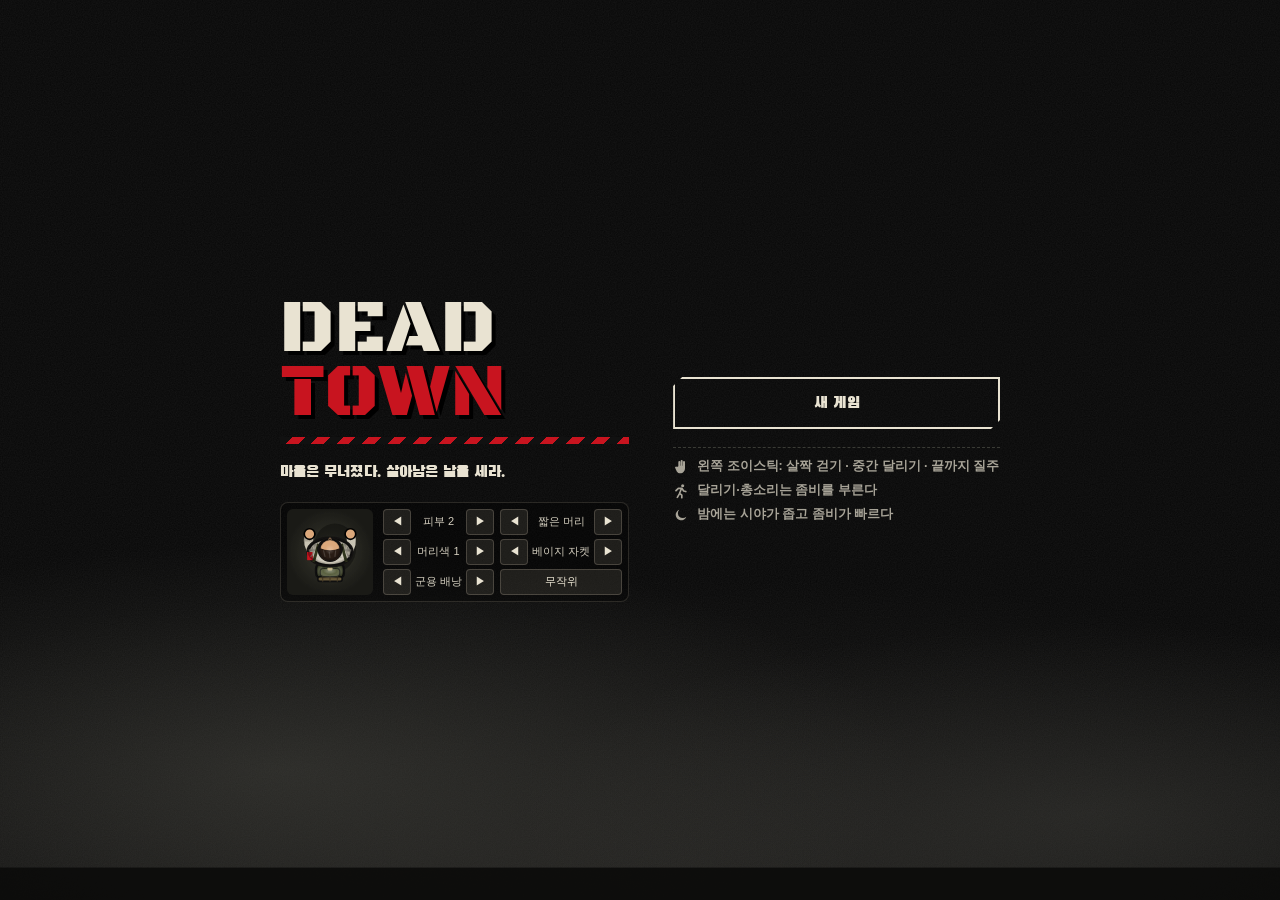
==== commit 35143c98: "Add files via upload" ====
--- a/index.html
+++ b/index.html
@@ -41,6 +41,11 @@
 <symbol id="i-chips" viewBox="0 0 24 24"><path fill="currentColor" d="M6 3h12l-1.5 3 1.5 3-1 12H7L6 9l1.5-3z"/></symbol>
 <symbol id="i-bottle" viewBox="0 0 24 24"><path fill="currentColor" d="M10 2h4v3l1.5 2.5V21a1 1 0 0 1-1 1h-5a1 1 0 0 1-1-1V7.5L10 5z"/></symbol>
 <symbol id="i-soda" viewBox="0 0 24 24"><path fill="currentColor" d="M7 4h10l-.5 1.5V19l.5 1.5H7l.5-1.5V5.5z"/></symbol>
+<symbol id="i-stairs" viewBox="0 0 24 24"><path fill="currentColor" d="M3 20h5v-4h4v-4h4V8h5V5h-8v4h-4v4H5v4H3z"/></symbol>
+<symbol id="i-key" viewBox="0 0 24 24"><circle cx="7.5" cy="12" r="4.5" fill="none" stroke="currentColor" stroke-width="2.4"/><path fill="currentColor" d="M11.5 10.8h10v2.4h-2v3h-2.4v-3h-1.6v2.4h-2.4v-2.4h-1.6z"/></symbol>
+<symbol id="i-fuel" viewBox="0 0 24 24"><path fill="currentColor" d="M5 3h9v18H5z"/><path fill="#000" opacity=".45" d="M7 5h5v5H7z"/><path stroke="currentColor" stroke-width="1.8" fill="none" d="M14 8h2.5l2 2.5V18a1.5 1.5 0 003 0V9l-3-3"/></symbol>
+<symbol id="i-note" viewBox="0 0 24 24"><path fill="currentColor" d="M5 3h10l4 4v14H5z"/><path fill="#000" opacity=".45" d="M15 3v4h4zM8 10h8v1.4H8zm0 3h8v1.4H8zm0 3h5v1.4H8z"/></symbol>
+<symbol id="i-radio" viewBox="0 0 24 24"><path fill="currentColor" d="M3 9h18v11H3z"/><path stroke="currentColor" stroke-width="1.6" d="M7 8.5L17 3.5"/><circle cx="8" cy="14.5" r="3" fill="#000" opacity=".5"/><path fill="#000" opacity=".5" d="M13 12h6v1.4h-6zm0 3h6v1.4h-6z"/></symbol>
 <symbol id="i-bandage" viewBox="0 0 24 24"><rect fill="currentColor" x="2" y="8" width="20" height="8" rx="4" transform="rotate(-40 12 12)"/><g fill="#000" opacity=".5"><circle cx="11" cy="11" r="1"/><circle cx="13" cy="13" r="1"/><circle cx="13" cy="10.5" r="1"/><circle cx="11" cy="13.5" r="1"/></g></symbol>
 <symbol id="i-pills" viewBox="0 0 24 24"><rect fill="currentColor" x="3" y="8.5" width="18" height="7" rx="3.5" transform="rotate(-35 12 12)"/><path d="M9.8 8.8l4.4 6.4" stroke="#000" stroke-width="1.4" opacity=".5"/></symbol>
 <symbol id="i-run" viewBox="0 0 24 24"><circle fill="currentColor" cx="14.5" cy="4" r="2.3"/><path d="M6.5 21.5l3.5-6 3.2 2.6V22M4.5 11.5L8 8h5.3l2.7 4 3.2.8M12.8 8.2L10 15" fill="none" stroke="currentColor" stroke-width="2.5" stroke-linecap="round" stroke-linejoin="round"/></symbol>
@@ -70,6 +75,46 @@
 <symbol id="i-craft" viewBox="0 0 24 24"><path fill="currentColor" d="M15.5 2.5a5.2 5.2 0 0 0-5 6.7L2.8 16.9a2.2 2.2 0 0 0 3.1 3.1l7.7-7.7a5.2 5.2 0 0 0 6.7-6.2l-3.1 3.1-3.2-.9-.8-3.2 3.1-3.1a5.3 5.3 0 0 0-.8-.1z"/></symbol>
 <symbol id="i-pot" viewBox="0 0 24 24"><path fill="currentColor" d="M3 9h18v2h-1.5v6a3 3 0 0 1-3 3h-9a3 3 0 0 1-3-3v-6H3zM8 6h8v2H8zM1 11h2v2H1zM21 11h2v2h-2z"/></symbol>
 <symbol id="i-fire" viewBox="0 0 24 24"><path fill="currentColor" d="M12 2c1 4 5 5.5 5 10.5A5 5 0 0 1 7 12.5c0-2 1-3.5 2-4.5 0 2 1 3 2 3 0-3-1-5 1-9z"/><path d="M4 21h16" stroke="currentColor" stroke-width="2.4" stroke-linecap="round"/></symbol>
+<symbol id="i-axe" viewBox="0 0 24 24"><path fill="currentColor" d="M13 3.5c3.5 0 6.5 2.3 7.5 5.5l-5.2 1.6-2.1-2.1z"/><path d="M5 20L15.5 9.5" stroke="currentColor" stroke-width="2.6" stroke-linecap="round"/></symbol>
+<symbol id="i-saw" viewBox="0 0 24 24"><path fill="currentColor" d="M3 14l13-9 3.5 3.5-9 13z"/><path d="M5.5 16.5l1.2 1.2M8 14l1.2 1.2M10.5 11.5l1.2 1.2M13 9l1.2 1.2" stroke="#000" stroke-width="1.2" opacity=".5"/><rect fill="currentColor" x="16.5" y="2" width="5" height="3.2" rx="1" transform="rotate(45 19 3.6)"/></symbol>
+<symbol id="i-log" viewBox="0 0 24 24"><rect fill="currentColor" x="2.5" y="8" width="16" height="8" rx="2"/><ellipse fill="currentColor" cx="18.5" cy="12" rx="3" ry="4"/><ellipse cx="18.5" cy="12" rx="1.6" ry="2.2" fill="none" stroke="#000" stroke-width="1" opacity=".45"/></symbol>
+<symbol id="i-crouch" viewBox="0 0 24 24"><circle fill="currentColor" cx="10" cy="6" r="2.6"/><path d="M8 11.5l4 1.5 3.5 4.5M12 13l-2.5 4.5H14M4.5 21h15" fill="none" stroke="currentColor" stroke-width="2.5" stroke-linecap="round" stroke-linejoin="round"/></symbol>
+<symbol id="i-car" viewBox="0 0 24 24"><path fill="currentColor" d="M5 11l2-5h10l2 5h1.5v6H19v2h-3v-2H8v2H5v-2H3.5v-6z"/><path d="M7.5 10.5L9 7h6l1.5 3.5z" fill="#000" opacity=".4"/></symbol>
+<symbol id="i-pan" viewBox="0 0 24 24"><circle fill="currentColor" cx="9" cy="14" r="6.5"/><path d="M14.5 10L21.5 3" fill="none" stroke="currentColor" stroke-linecap="round" stroke-linejoin="round" stroke-width="2.6"/></symbol>
+<symbol id="i-wrench" viewBox="0 0 24 24"><path fill="currentColor" d="M15 2.5a5 5 0 0 0-4.6 6.8L3 16.7a2.2 2.2 0 0 0 3.1 3.1l7.4-7.4A5 5 0 0 0 20.5 8l-3 1-2.5-2.5 1-3z"/></symbol>
+<symbol id="i-hknife" viewBox="0 0 24 24"><path fill="currentColor" d="M3 21l4-4 1.5 1.5-4 4zM7.5 15.5L19 2.5c1.5 2 1.4 5.3-1 8L10 18z"/></symbol>
+<symbol id="i-baton" viewBox="0 0 24 24"><path d="M5 19L19 5" fill="none" stroke="currentColor" stroke-linecap="round" stroke-linejoin="round" stroke-width="3.2"/><path d="M8 13.5l3 3" fill="none" stroke="currentColor" stroke-linecap="round" stroke-linejoin="round" stroke-width="2"/></symbol>
+<symbol id="i-brick" viewBox="0 0 24 24"><path fill="currentColor" d="M3 8.5l12-3 6 3.5-12 3.2zM3 8.5v6l6 3.5v-6zM9 12v6l12-3.2V9z"/></symbol>
+<symbol id="i-crowbar" viewBox="0 0 24 24"><path d="M6 21L18.5 4.5q2-2 3 .5" fill="none" stroke="currentColor" stroke-linecap="round" stroke-linejoin="round" stroke-width="2.6"/><path d="M6 21l-3-1.5" fill="none" stroke="currentColor" stroke-linecap="round" stroke-linejoin="round" stroke-width="2.6"/></symbol>
+<symbol id="i-golf" viewBox="0 0 24 24"><path d="M16 3L8.5 19" fill="none" stroke="currentColor" stroke-linecap="round" stroke-linejoin="round" stroke-width="2"/><path fill="currentColor" d="M8.5 19l-4.5 1.5 1-3.5z"/></symbol>
+<symbol id="i-hockey" viewBox="0 0 24 24"><path d="M15 3L9.5 17.5" fill="none" stroke="currentColor" stroke-linecap="round" stroke-linejoin="round" stroke-width="2.4"/><path fill="currentColor" d="M9.5 17.5L4 20.5l.5 1.5 6.8-2z"/></symbol>
+<symbol id="i-shovel" viewBox="0 0 24 24"><path d="M17 3l-7 11" fill="none" stroke="currentColor" stroke-linecap="round" stroke-linejoin="round" stroke-width="2.2"/><path fill="currentColor" d="M10.5 12.5l-4.5 3-1.5 5.5 5.5-1.5 3-4.5z"/><path d="M15.5 2l3 2" fill="none" stroke="currentColor" stroke-linecap="round" stroke-linejoin="round" stroke-width="2.2"/></symbol>
+<symbol id="i-machete" viewBox="0 0 24 24"><path fill="currentColor" d="M3.5 20.5l3-3 1.5 1.5-3 3zM7 16.5L19.5 3.5c1.2 1.3 1.4 3.6-.2 5.8L9 19z"/></symbol>
+<symbol id="i-pickaxe" viewBox="0 0 24 24"><path d="M6 21L15.5 8" fill="none" stroke="currentColor" stroke-linecap="round" stroke-linejoin="round" stroke-width="2.4"/><path fill="currentColor" d="M4 6.5q8-3.5 16.5 3.5l-1 1.2Q12.5 7 5 8.5z"/></symbol>
+<symbol id="i-fireaxe" viewBox="0 0 24 24"><path d="M6 21L17 6" fill="none" stroke="currentColor" stroke-linecap="round" stroke-linejoin="round" stroke-width="2.4"/><path fill="currentColor" d="M13.5 2.5q6 .5 8 6l-5.5 2-4-4z"/><path fill="currentColor" d="M16.5 7l-3 -1.5-1.5 2.5z"/></symbol>
+<symbol id="i-sledge" viewBox="0 0 24 24"><path d="M5 21L15 9.5" fill="none" stroke="currentColor" stroke-linecap="round" stroke-linejoin="round" stroke-width="2.4"/><path fill="currentColor" d="M12.5 5l4.5-2.5 5 5.5-3.5 3.5z"/></symbol>
+<symbol id="i-katana" viewBox="0 0 24 24"><path d="M4 20L20 4" fill="none" stroke="currentColor" stroke-linecap="round" stroke-linejoin="round" stroke-width="1.8"/><path d="M5 19l2 2M8 15.5L10.5 18" fill="none" stroke="currentColor" stroke-linecap="round" stroke-linejoin="round" stroke-width="2.4"/></symbol>
+<symbol id="i-revolver" viewBox="0 0 24 24"><path fill="currentColor" d="M2.5 8h12v3h-3.5l-1.5 1.5h-2L6.5 20H3l2-8.5H2.5z"/><circle fill="currentColor" cx="12" cy="12.5" r="2.4"/><rect fill="currentColor" x="14.5" y="8" width="7" height="2" rx=".5"/></symbol>
+<symbol id="i-shotgun" viewBox="0 0 24 24"><path fill="currentColor" d="M1.5 11.5h15v2.5H10l-1 1.5H6.5l-1 4H2l1.5-5H1.5z"/><rect fill="currentColor" x="16" y="11" width="6.5" height="1.6"/><rect fill="currentColor" x="16" y="13" width="6.5" height="1.2"/></symbol>
+<symbol id="i-rifle" viewBox="0 0 24 24"><path fill="currentColor" d="M1 12h13v2H9.5L7 18H3.5L5 14H1z"/><rect fill="currentColor" x="13.5" y="12.2" width="9.5" height="1.3"/><rect fill="currentColor" x="8" y="9.5" width="5" height="2" rx=".8"/></symbol>
+<symbol id="i-crossbow" viewBox="0 0 24 24"><path d="M4 9q8-8 16 0" fill="none" stroke="currentColor" stroke-linecap="round" stroke-linejoin="round" stroke-width="2"/><path d="M12 4v16M4 9l8 3 8-3" fill="none" stroke="currentColor" stroke-linecap="round" stroke-linejoin="round" stroke-width="1.6"/></symbol>
+<symbol id="i-shells" viewBox="0 0 24 24"><rect fill="currentColor" x="4" y="6" width="5" height="13" rx="1"/><rect fill="currentColor" x="10" y="6" width="5" height="13" rx="1"/><rect fill="currentColor" x="16" y="6" width="5" height="13" rx="1"/><path d="M4 15h17" stroke="#000" stroke-width="1.5" opacity=".5"/></symbol>
+<symbol id="i-rammo" viewBox="0 0 24 24"><path fill="currentColor" d="M6 20V9l1.5-5L9 9v11zM11 20V9l1.5-5L14 9v11zM16 20V9l1.5-5L19 9v11z"/></symbol>
+<symbol id="i-bolt" viewBox="0 0 24 24"><path d="M4 20L18 6" fill="none" stroke="currentColor" stroke-linecap="round" stroke-linejoin="round" stroke-width="1.8"/><path fill="currentColor" d="M17 3.5l3.5 3.5-4 .5z"/><path d="M4 20l1-3M4 20l3-1" fill="none" stroke="currentColor" stroke-linecap="round" stroke-linejoin="round" stroke-width="1.5"/></symbol>
+<symbol id="i-scrwep" viewBox="0 0 24 24"><path d="M4 20L14 10" fill="none" stroke="currentColor" stroke-linecap="round" stroke-linejoin="round" stroke-width="2"/><path fill="currentColor" d="M13 7.5l3.5 3.5 5-5-3.5-3.5z"/></symbol>
+<symbol id="i-hat" viewBox="0 0 24 24"><path fill="currentColor" d="M4 14c0-5 3.6-8.5 8-8.5s8 3.5 8 8.5v1H4zM2 16h20v2.5H2z"/></symbol>
+<symbol id="i-helm" viewBox="0 0 24 24"><path fill="currentColor" d="M3 15a9 9 0 0 1 18 0v2H3zM11 4h2v5h-2zM1 17.5h22V20H1z"/></symbol>
+<symbol id="i-jacket" viewBox="0 0 24 24"><path fill="currentColor" d="M8 3l4 3 4-3 5 3 2 7-3 1v8H4v-8l-3-1 2-7zM11.2 7v13h1.6V7z"/></symbol>
+<symbol id="i-vest" viewBox="0 0 24 24"><path fill="currentColor" d="M7 2h3l2 3 2-3h3l1 5 1 14H5L6 7zM8 10h3v3H8zm5 0h3v3h-3z"/></symbol>
+<symbol id="i-pants" viewBox="0 0 24 24"><path fill="currentColor" d="M6 2h12l1.5 20h-5L12 9l-2.5 13h-5z"/></symbol>
+<symbol id="i-boots" viewBox="0 0 24 24"><path fill="currentColor" d="M3 3h7v11l6 2c3 1 5 2.5 5 5H3z"/></symbol>
+<symbol id="i-gloves" viewBox="0 0 24 24"><path fill="currentColor" d="M7 21v-6L4 10l2-1 2 2V4.5a1.2 1.2 0 0 1 2.4 0V10h.6V3a1.2 1.2 0 0 1 2.4 0v7h.6V4a1.2 1.2 0 0 1 2.4 0v6h.6V6a1.2 1.2 0 0 1 2.4 0v9l-2 6z"/></symbol>
+<symbol id="i-pack" viewBox="0 0 24 24"><path fill="currentColor" d="M9 2h6v2.2c3 .8 5 3.4 5 6.8v10a1 1 0 0 1-1 1H5a1 1 0 0 1-1-1V11c0-3.4 2-6 5-6.8zm1.5 1.5v.5h3v-.5zM7 13h10v5H7z"/></symbol>
+<symbol id="i-shield" viewBox="0 0 24 24"><path fill="currentColor" d="M12 2l8 3v6c0 5.5-3.5 9.5-8 11-4.5-1.5-8-5.5-8-11V5z"/></symbol>
+<symbol id="i-lock" viewBox="0 0 24 24"><path fill="currentColor" d="M6 10V7a6 6 0 0 1 12 0v3h1v12H5V10zm2.5 0h7V7a3.5 3.5 0 0 0-7 0z"/></symbol>
+<symbol id="i-swap" viewBox="0 0 24 24"><path fill="currentColor" d="M16 3l5 5-5 5v-3.5H4v-3h12zM8 11v3.5h12v3H8V21l-5-5z"/></symbol>
+<symbol id="i-warn" viewBox="0 0 24 24"><path fill="currentColor" d="M12 2l11 19H1zm-1.3 7v6h2.6V9zm0 8v2.6h2.6V17z"/></symbol>
+<symbol id="i-temp" viewBox="0 0 24 24"><path fill="currentColor" d="M10 3a2 2 0 0 1 4 0v10.5a4.5 4.5 0 1 1-4 0z"/></symbol>
 <symbol id="i-star" viewBox="0 0 24 24"><path fill="currentColor" d="M12 2l2.9 6.6 7.1.6-5.4 4.7 1.6 7L12 17.3 5.8 20.9l1.6-7L2 9.2l7.1-.6z"/></symbol>
 </defs>
 </svg>
@@ -78,10 +123,12 @@
   <svg id="ground" xmlns="http://www.w3.org/2000/svg"></svg>
   <svg id="view" xmlns="http://www.w3.org/2000/svg"></svg>
   <canvas id="fog"></canvas>
+  <svg id="sky" xmlns="http://www.w3.org/2000/svg"></svg>
   <div id="tint"></div>
   <canvas id="rain"></canvas>
   <div id="vign"></div>
   <div id="lowhp"></div>
+  <div id="cond"><div class="cl cl-heat"></div><div class="cl cl-sick"></div><div class="cl cl-wet"></div><div class="cl cl-frost"></div><div class="cl cl-starve"></div><div class="cl cl-winded"></div><div class="cl cl-bleed"></div><div class="cl cl-crit"></div><div class="cl cl-critv"></div><div class="lid t"></div><div class="lid b"></div></div>
   <div id="hurt"></div>
   <div id="grain"></div>
 
@@ -92,7 +139,7 @@
           <div class="daybox"><small>DAY</small><b id="day">1</b></div>
           <div class="timebox">
             <b id="time">09:00</b>
-            <span id="phase"><svg><use id="phaseIcon" href="#i-sun"/></svg><em id="phaseTxt">낮</em></span>
+            <div class="trow"><span id="phase"><svg><use id="phaseIcon" href="#i-sun"/></svg><em id="phaseTxt">낮</em></span><span id="tempChip"><svg viewBox="0 0 10 22" class="thermo"><rect x="3" y="1.5" width="4" height="15" rx="2" class="tb"/><rect id="thFill" x="4" y="9" width="2" height="7" fill="currentColor"/><circle cx="5" cy="18" r="3.3" fill="currentColor" stroke="#0b0b0a" stroke-width=".8"/></svg><b id="tempTxt">--°</b></span></div><span id="flTag" class="hidden"></span><span id="carTag" class="hidden"></span>
           </div>
         </div>
         <div id="stats">
@@ -105,7 +152,8 @@
       </div>
       <div class="hud-right">
         <button id="minimap" aria-label="지도"><svg id="mini" viewBox="0 0 28 28"></svg><i class="mm-tag"><svg><use href="#i-map"/></svg></i></button>
-        <button id="menuBtn" class="icon-btn" aria-label="메뉴"><svg><use href="#i-menu"/></svg></button>
+        <div class="rcol"><button id="menuBtn" class="icon-btn" aria-label="메뉴"><svg><use href="#i-menu"/></svg></button>
+        <button id="zIn" class="icon-btn zb" aria-label="확대">+</button><button id="zOut" class="icon-btn zb" aria-label="축소">−</button></div>
       </div>
     </div>
     <div id="moodles"></div>
@@ -120,6 +168,7 @@
     <div id="knob"></div><b id="gaitLbl"></b>
   </div></div>
 
+  <button id="btnCrouch" class="btn sm" aria-label="웅크리기"><svg class="ic"><use href="#i-crouch"/></svg><small>웅크리기</small></button>
   <div id="btns">
     <button id="btnAttack" class="btn big">
       <svg class="ring" viewBox="0 0 100 100"><circle class="rbg" cx="50" cy="50" r="46"/><circle id="atkRing" class="rfg" cx="50" cy="50" r="46"/></svg>
@@ -132,6 +181,7 @@
     <button id="btnAlt" class="btn hidden">
       <svg class="ic"><use id="altIcon" href="#i-hand"/></svg><small id="altLbl">행동</small>
     </button>
+    <button id="btnSwap" class="btn hidden" aria-label="무기 바꾸기"><svg class="ic"><use id="swapIcon" href="#i-gun"/></svg><i><svg><use href="#i-swap"/></svg></i></button>
     <button id="btnBag" class="btn">
       <svg class="ic"><use href="#i-bag"/></svg><small id="bagLbl">0kg</small>
     </button>
@@ -143,16 +193,22 @@
         <svg class="hic"><use id="sheetIcon" href="#i-bag"/></svg>
         <b id="sheetTitle">가방</b>
         <div id="sheetTabs"></div>
+        <span id="danger" class="hidden"></span>
+        <div class="wgauge">
+          <svg><use href="#i-weight"/></svg>
+          <div class="wbar"><em id="wfill"></em><i class="cap"></i></div>
+          <span id="wtext">0 / 15kg</span>
+        </div>
         <button id="sheetClose" class="xbtn" aria-label="닫기"><svg><use href="#i-close"/></svg></button>
       </div>
-      <div class="wgauge">
-        <svg><use href="#i-weight"/></svg>
-        <div class="wbar"><em id="wfill"></em><i class="cap"></i></div>
-        <span id="wtext">0 / 15kg</span>
-      </div>
-      <div id="sheetAct" class="hidden"></div>
-      <div id="sheetBody" class="scroll"></div>
-      <div id="detail" class="hidden"></div>
+      <div class="sheet-main">
+        <div id="sheetNav"></div>
+        <div class="sheet-mid">
+          <div id="sheetAct" class="hidden"></div>
+          <div id="sheetBody" class="scroll"></div>
+        </div>
+        <div id="detail" class="hidden"></div>
+      </div>
     </div>
   </div>
 
@@ -161,9 +217,9 @@
 
   <div id="bigmap" class="overlay hidden">
     <div class="map-box">
-      <div class="map-head"><svg><use href="#i-map"/></svg><b>마을 지도</b><button id="mapClose" class="xbtn" aria-label="닫기"><svg><use href="#i-close"/></svg></button></div>
+      <div class="map-head"><svg><use href="#i-map"/></svg><b>지도</b><button id="mapClose" class="xbtn" aria-label="닫기"><svg><use href="#i-close"/></svg></button></div>
       <svg id="bigmapSvg" viewBox="0 0 72 72" preserveAspectRatio="xMidYMid meet"></svg>
-      <div class="legend"><span><i class="lg-p"></i>나</span><span><i class="lg-c"></i>안 뒤진 가구</span><span><i class="lg-e"></i>뒤진 가구</span></div>
+      <div class="legend"><span><i class="lg-p"></i>나</span><span id="lgTown">가본 도시만 이름이 보입니다</span><span id="lgRoad">회색 선 = 국도 · 파란 선 = 강</span><span>흰 점선 = 봉쇄 철책</span></div>
     </div>
   </div>
 
@@ -181,9 +237,21 @@
       <p id="menuStat"></p>
       <button id="mResume" class="wbtn">계속하기</button>
       <button id="mSave" class="obtn">저장하기</button>
-      <div class="mrow"><button id="mSound" class="obtn">소리: 켜짐</button><button id="mShake" class="obtn">화면 흔들림: 켜짐</button></div>
+      <div class="mrow"><button id="mSound" class="obtn">소리: 켜짐</button><button id="mShake" class="obtn">흔들림·울렁임: 켜짐</button></div>
+      <div class="mrow"><button id="mPerf" class="obtn">성능 모드: 꺼짐</button><button id="mHand" class="obtn">조작: 오른손</button><button id="mBtnSz" class="obtn">버튼: 보통</button></div>
+      <button id="mJournal" class="obtn">기록 · 읽은 쪽지</button>
       <button id="mNew" class="obtn danger">새 게임</button>
       <p class="mhelp">왼쪽 드래그 이동 · 빨간 버튼 공격(누르고 있으면 연속) · 가구 옆 버튼으로 수색 · 아래 추천 버튼으로 바로 먹기/지혈</p>
+    </div>
+  </div>
+
+  <div id="story" class="overlay hidden">
+    <div class="ov-box story-box">
+      <div class="tape"></div>
+      <h2 id="storyT"></h2>
+      <div id="storyX"></div>
+      <div id="storyList"></div>
+      <button id="storyClose" class="wbtn">닫기</button>
     </div>
   </div>
 
@@ -210,6 +278,7 @@
             <div class="lk-row"><button data-k="lkHair" data-d="-1">◀</button><span id="lkHair"></span><button data-k="lkHair" data-d="1">▶</button></div>
             <div class="lk-row"><button data-k="lkHc" data-d="-1">◀</button><span id="lkHc"></span><button data-k="lkHc" data-d="1">▶</button></div>
             <div class="lk-row"><button data-k="lkJk" data-d="-1">◀</button><span id="lkJk"></span><button data-k="lkJk" data-d="1">▶</button></div>
+            <div class="lk-row"><button data-k="lkPk" data-d="-1">◀</button><span id="lkPk"></span><button data-k="lkPk" data-d="1">▶</button></div>
             <button id="lkRand" class="lk-rand">무작위</button>
           </div>
         </div>
@@ -239,6 +308,10 @@
 <script src="js/audio.js"></script>
 <script src="js/rng.js"></script>
 <script src="js/map.js"></script>
+<script src="js/world.js"></script>
+<script src="js/county.js"></script>
+<script src="js/story.js"></script>
+<script src="js/levels.js"></script>
 <script src="js/astar.js"></script>
 <script src="js/game.js"></script>
 </body>
--- a/style.css
+++ b/style.css
@@ -36,7 +36,7 @@
 
 /* ===== HUD ===== */
 #hud{position:absolute;left:0;right:0;top:0;padding:calc(var(--st) + 2px) 12px 14px;pointer-events:none;
-  background:var(--grain),linear-gradient(rgba(6,6,5,.96),rgba(6,6,5,.78) 72%,rgba(6,6,5,0))}
+  background:linear-gradient(rgba(6,6,5,.96),rgba(6,6,5,.78) 72%,rgba(6,6,5,0))}
 .hud-grid{display:flex;gap:10px;align-items:stretch}
 .hud-left{flex:1;min-width:0;display:flex;flex-direction:column;gap:9px}
 #clock{display:flex;align-items:stretch;gap:8px}
@@ -137,7 +137,7 @@
 .wbar.over em{background:var(--blood)}
 .wbar .cap{position:absolute;right:0;top:-3px;bottom:-3px;width:2px;background:var(--blood)}
 #wtext{font-family:var(--fn);font-size:12px;min-width:74px;text-align:right}
-.scroll{overflow-y:auto;-webkit-overflow-scrolling:touch;touch-action:pan-y;padding:2px 14px 12px}
+.scroll{overflow-y:auto;-webkit-overflow-scrolling:touch;touch-action:pan-x pan-y;padding:2px 14px 12px}
 .sec-t{display:flex;align-items:center;justify-content:space-between;font-family:var(--fh);font-weight:400;font-size:13px;letter-spacing:.04em;margin:14px 0 8px;color:#ff4b55}
 .sec-t button{font-family:var(--fh);font-size:12px;padding:5px 10px;background:var(--bone);color:var(--ink);clip-path:var(--cut-s)}
 .grid{display:grid;grid-template-columns:repeat(4,1fr);gap:8px}
@@ -245,7 +245,7 @@
   --sr:max(env(safe-area-inset-right),12px);
 }
 #hud{padding:calc(var(--st) + 6px) calc(var(--sr) + 2px) 16px calc(var(--sl) + 2px);
-  background:var(--grain),linear-gradient(rgba(6,6,5,.9),rgba(6,6,5,.55) 70%,rgba(6,6,5,0))}
+  background:linear-gradient(rgba(6,6,5,.9),rgba(6,6,5,.55) 40%,rgba(6,6,5,0) 75%)}
 .hud-left{flex-direction:row;align-items:flex-start;gap:18px}
 #stats{width:340px;margin-top:5px}
 #moodles{margin-top:6px;padding-left:0}
@@ -517,3 +517,269 @@
 #loading .ld-box{display:flex;align-items:center;gap:14px;font-family:var(--fh);font-size:20px;color:var(--bone)}
 #loading i{width:22px;height:22px;border:3px solid rgba(232,220,196,.25);border-top-color:var(--blood);border-radius:50%;animation:ldspin .8s linear infinite}
 @keyframes ldspin{to{transform:rotate(360deg)}}
+
+#sky{position:absolute;inset:0;width:100%;height:100%;pointer-events:none;overflow:visible}
+
+/* 폰 설정: 버튼 크기 · 왼손 조작 */
+:root{--bs:1}
+#btns{transform:scale(var(--bs));transform-origin:100% 100%}
+html.lefty #joyzone{left:auto;right:0}
+html.lefty #joy{left:auto;right:calc(var(--sr) + 20px)}
+html.lefty #btns{right:auto;left:calc(var(--sl) + 4px);transform-origin:0 100%}
+html.lefty #altMenu{right:auto;left:calc(var(--sl) + 180px)}
+#menu .mrow .obtn{font-size:13px;padding-left:4px;padding-right:4px}
+html.lefty .btn.big{right:auto;left:4px}
+html.lefty #btnUse{right:auto;left:118px}
+html.lefty #btnBag{right:auto;left:14px}
+html.lefty #btnAlt{right:auto;left:100px}
+
+/* 줌 버튼 · 웅크리기 */
+.rcol{display:flex;flex-direction:column;gap:6px}
+.icon-btn.zb{font-family:var(--fh);font-size:22px;line-height:1;color:var(--bone);height:30px}
+#btnCrouch{position:absolute;left:calc(var(--sl) + 158px);bottom:calc(var(--sb) + 18px);width:44px;height:44px;gap:0} /* 조이스틱 오른쪽, 밑면 맞춤 */
+#btnCrouch .ic{width:18px;height:18px}
+#btnCrouch small{font-size:8px;max-width:40px}
+#btnCrouch.on{background:var(--bone);color:var(--ink)}
+html.lefty #btnCrouch{left:auto;right:calc(var(--sr) + 158px)}
+#altMenu button.red{color:#ff6a70;border-color:var(--blood);background:rgba(90,8,12,.85)}
+#btnAlt.red{border-color:var(--blood);color:#ff6a70}
+
+/* 행동 진행바: 화면 가운데 아래 */
+#act{top:auto;bottom:calc(var(--sb) + 66px);width:300px;max-width:none;display:block;padding:7px 10px 8px;pointer-events:auto;z-index:6;
+  background:var(--grain),rgba(10,10,9,.92);border:2px solid var(--bone);box-shadow:0 6px 18px rgba(0,0,0,.6)}
+#act .ab-top{display:flex;align-items:center;gap:7px;font-size:14px}
+#act .ab-top svg{width:18px;height:18px;flex:none}
+#act .ab-top span{flex:1;overflow:hidden;text-overflow:ellipsis}
+#act .ab-top small{font-family:var(--fb, inherit);font-size:12px;opacity:.75}
+#act .ab-top button{width:24px;height:24px;border:1.5px solid rgba(233,227,210,.5);background:transparent;color:var(--bone);font-size:12px;line-height:1;padding:0}
+#act em{display:block;height:7px;margin-top:6px;background:#2c2c28;border:1px solid #000}
+#act em b{background:linear-gradient(90deg,#b8b09a,var(--bone))}
+
+/* 아이폰: 홈 표시줄 스와이프와 조이스틱이 겹치지 않게 · 작은 버튼 키우기(44 근처) */
+#joyzone{bottom:var(--sb)}
+#joy{bottom:18px!important}
+html:not(.lefty) #joy{left:calc(var(--sl) + 20px)}
+.icon-btn{width:42px;height:42px}
+.icon-btn.zb{height:38px;font-size:24px}
+.xbtn{width:42px!important;height:42px!important}
+#act .ab-top button{width:32px;height:32px;font-size:14px}
+.lk-row button{height:26px;min-width:32px}
+.lk-rand{height:26px}
+/* 추천 버튼: 웅크리기·버튼 사이에 3개가 들어가게 조금 촘촘히 */
+.qb{padding:8px 8px 8px 7px;font-size:12px;gap:4px}
+.qb svg{width:15px;height:15px}
+#quick{gap:5px}
+/* 타이틀 캐릭터 선택: 2열로 (5줄이면 화면 높이를 넘음) */
+.lk-rows{display:grid;grid-template-columns:1fr 1fr;gap:4px 6px}
+.lk-row span{font-size:11px;overflow:hidden;text-overflow:ellipsis}
+.lk-row button{min-width:28px;padding:0 4px}
+.lk-rand{margin-top:0}
+.lookpick{padding:6px}
+
+/* 이야기 창 (도입부 · 쪽지 · 라디오 · 기록) */
+.story-box{max-width:min(560px,92vw)}
+#storyX{white-space:pre-wrap;text-align:left;line-height:1.5;font-size:12.5px;max-height:calc(100vh - 150px);overflow:auto;margin:4px 0 8px;color:#e9e3d2}
+#storyX p{margin:0 0 6px}
+.story-box h2{font-size:20px;margin:4px 0 2px}
+.story-box .wbtn{padding-top:9px;padding-bottom:9px}
+#storyList{display:flex;flex-direction:column;gap:6px;max-height:52vh;overflow:auto;margin-bottom:10px}
+#storyList button{text-align:left;padding:9px 12px;background:#1d1d1a;border:1px solid #3a3a34;color:#e9e3d2;font:inherit;font-size:13px;border-radius:4px}
+#storyList button small{display:block;color:#9a9486;font-size:11px;margin-top:2px}
+#storyList:empty{display:none}
+
+#flTag{display:inline-block;margin-left:6px;padding:1px 7px;border-radius:3px;background:#c8a020;color:#141414;font-size:11px;font-weight:800;vertical-align:middle}
+#flTag.hidden{display:none}
+#carTag{display:inline-block;margin-left:6px;padding:1px 7px;border-radius:3px;background:#2a5a7a;color:#f2eee4;font-size:11px;font-weight:800;vertical-align:middle}
+#carTag.hidden{display:none}
+#carTag.low{background:#c8141f}
+
+/* 가방 정리: 필터 · 종류별 제목 · 칸 무게 · 보관 한도 */
+.filt{display:flex;gap:5px;margin:2px 0 8px;overflow-x:auto;scrollbar-width:none}
+.filt::-webkit-scrollbar{display:none}
+.filt button{flex:1 1 0;min-width:0;justify-content:center;white-space:nowrap;display:flex;align-items:center;gap:4px;padding:5px 9px 5px 7px;background:#1b1b18;border:1px solid #3a3a34;color:#c8c2b2;font:inherit;font-size:12px;border-radius:3px}
+.filt button svg{width:14px;height:14px}
+.filt button em{font-style:normal;font-size:10px;color:#8a8474;margin-left:1px}
+.filt button.on{background:#e9e3d2;color:#141414;border-color:#e9e3d2}
+.filt button.on em{color:#5a5448}
+.filt button.none{opacity:.4}
+.cat-t{grid-column:1/-1;display:flex;justify-content:space-between;align-items:baseline;margin:6px 0 -1px;padding-bottom:3px;border-bottom:1px solid #2e2e2a;font-size:12px;color:#e9e3d2;font-weight:700}
+.cat-t:first-child{margin-top:0}
+.cat-t em{font-style:normal;font-weight:400;font-size:10.5px;color:#8a8474}
+.card .wt{order:3;margin-top:-4px;font-family:var(--fn);font-size:9.5px;line-height:1;color:#8a8474}
+.card.eq .wt{color:#d8c8c0}
+.card.stale{box-shadow:inset 0 0 0 2px #c8801a}
+.ccap{display:flex;align-items:center;gap:8px;margin:0 0 6px;font-size:11.5px;color:#c8c2b2}
+.ccap span{white-space:nowrap}
+.ccap i{flex:1;height:5px;background:#34352f;position:relative;overflow:hidden}
+.ccap b{position:absolute;left:0;top:0;bottom:0;background:#9ab070}
+.ccap.over b{background:#c8141f}
+.dt small{white-space:normal!important;display:-webkit-box;-webkit-line-clamp:2;-webkit-box-orient:vertical;overflow:hidden;line-height:1.3}
+.card.loot .qty{right:auto;left:6px}
+
+/* =====================================================
+   전체 화면 메뉴 (가방 · 장비 · 제작 · 능력 · 수첩)
+   ===================================================== */
+#sheet{pointer-events:auto;background:#0b0b0a;align-items:stretch;justify-content:stretch;z-index:20}
+#sheet .sheet-card{width:100%;height:100%;max-height:none;padding:0;border:0;box-shadow:none;display:flex;flex-direction:column;background:var(--grain),#0d0e0b}
+#sheet .sheet-head{flex:none;display:flex;align-items:center;gap:10px;padding:calc(var(--st) - 2px) calc(var(--sr) + 4px) 6px calc(var(--sl) + 8px);border-bottom:1px solid #2a2b26;background:#131311}
+#sheet .sheet-head b{flex:none;font-size:20px}
+#sheet #sheetTabs{display:none}
+#sheet .sheet-head .wgauge{margin-left:auto;padding:0;border:0;width:230px;flex:none}
+#sheet .sheet-head .xbtn{margin-left:4px;width:34px;height:34px}
+#danger{display:flex;align-items:center;gap:5px;padding:4px 9px;font-family:var(--fh);font-size:13px;color:#ffb0b0;border:1.5px solid var(--blood);background:rgba(200,20,31,.15)}
+#danger svg{width:15px;height:15px;color:#ff5a63}
+#danger.hot{background:var(--blood);color:#fff;animation:dgb .6s steps(2) infinite}
+#danger.hot svg{color:#fff}
+@keyframes dgb{50%{background:#5a0a10}}
+.sheet-main{flex:1;min-height:0;display:grid;grid-template-columns:calc(var(--sl) + 74px) minmax(0,1fr) calc(var(--sr) + 206px)}
+.sheet-main.wide{grid-template-columns:calc(var(--sl) + 74px) minmax(0,1fr) 0}
+#sheetNav{background:#121210;border-right:1px solid #2a2b26;padding-left:var(--sl);display:flex;flex-direction:column;overflow-y:auto;scrollbar-width:none}
+#sheetNav button{flex:1;min-height:52px;max-height:70px;display:flex;flex-direction:column;align-items:center;justify-content:center;gap:4px;font-family:var(--fh);font-size:13px;color:#8b867a;border-bottom:1px solid #1d1d1a;position:relative}
+#sheetNav button svg{width:19px;height:19px}
+#sheetNav button.on{background:var(--blood);color:#fff}
+#sheetNav button em{position:absolute;top:6px;right:6px;font-style:normal;font-family:var(--fn);font-size:8.5px;background:var(--blood);color:#fff;padding:1px 4px;border:1px solid #ff8a90}
+.sheet-mid{min-width:0;min-height:0;display:flex;flex-direction:column}
+#sheet #sheetAct{margin:8px 10px 0}
+#sheet #sheetBody{flex:1;min-height:0;padding:8px 12px 14px}
+#sheet #sheetBody.withdetail{padding-bottom:14px}
+#sheet #detail{position:static;box-shadow:none;border:0;border-left:1px solid #2a2b26;background:#141412;padding:12px calc(var(--sr) + 4px) 10px 12px;display:flex;flex-direction:column;min-height:0;min-width:0;overflow-y:auto}
+#sheet #detail.hidden{display:none!important}
+#sheet .grid{grid-template-columns:repeat(auto-fill,minmax(64px,1fr));gap:6px}
+#sheet .sec-t{margin:4px 0 6px;color:var(--bone)}
+#sheet .sec-t em{font-style:normal;font-family:inherit;font-size:10.5px;color:#8a8474;letter-spacing:0}
+#sheet .hint{margin-top:8px;font-size:10.5px;color:#7a7568}
+.card .eqt.sub{background:#3a4a5a}
+/* 오른쪽 정보 */
+#detail .dt{display:flex;align-items:center;gap:10px;margin-bottom:8px;position:relative}
+#detail .dt .dic{width:42px;height:42px}
+#detail .dt .dic svg{width:28px;height:28px}
+#detail .dtx{min-width:0;flex:1}
+#detail .dt b{font-size:17px;line-height:1.15}
+#detail .dtag{display:inline-block;margin-top:4px;font-size:10.5px;padding:2px 6px;background:#2c3a4a;color:#bcd4ec}
+#detail .dtag.r{background:#4a1d1f;color:#f2b8b8}
+#detail .dx{position:absolute;right:-4px;top:-4px;width:26px;height:26px;display:flex;align-items:center;justify-content:center;opacity:.6}
+#detail .dx svg{width:13px;height:13px}
+#detail .dl{display:flex;flex-direction:column;gap:3px;margin-bottom:8px}
+#detail .dl div{font-size:12px;color:#c8c2b2;padding-left:8px;border-left:2px solid #34352f;line-height:1.3;display:flex;justify-content:space-between;gap:6px}
+#detail .dl b{color:var(--bone)}#detail .dl b.up{color:#9ac870}
+#detail .ds{font-size:11.5px;color:#9a9486;line-height:1.45}
+#detail .dacts{margin-top:auto;display:grid;grid-template-columns:1fr 1fr;gap:6px}
+#detail .dacts .abtn{padding:9px 4px;font-size:12.5px;min-width:0;white-space:nowrap}
+#detail .dacts .abtn:first-child{grid-column:1/-1;padding:11px 4px;font-size:14px}
+#detail .busytxt{grid-column:1/-1}
+#detail .dempty{margin:auto;text-align:center;color:#6e6a5c;font-size:12px;line-height:1.5;display:flex;flex-direction:column;align-items:center;gap:8px}
+#detail .dempty svg{width:34px;height:34px;opacity:.35}
+#detail .lvl{display:flex;gap:3px;margin:2px 0 10px}#detail .lvl span{flex:1;height:7px;background:#2c2c28}#detail .lvl span.on{background:#9ab070}
+#detail .nx{background:#1f1f1b;border-left:3px solid #9ab070;padding:6px 8px;font-size:11.5px;color:#c8c2b2;margin:0 0 8px;line-height:1.4}
+#detail .nx b{display:block;font-size:12px;color:var(--bone)}
+/* 수색: 보관함 | 내 가방 */
+#sheet #sheetBody.split{display:grid;grid-template-columns:1fr 1fr;gap:12px;overflow:hidden;padding-bottom:0}
+#sheet .split .lcol{overflow-y:auto;min-height:0;padding-bottom:14px;-webkit-overflow-scrolling:touch;touch-action:pan-y}
+#sheet .split .lcol+.lcol{border-left:1px dashed #2e2e2a;padding-left:12px}
+#sheet .split .filt{overflow-x:auto}
+#sheet .split .filt button{flex:0 0 auto;padding:5px 8px}
+/* 장비 */
+.eqwrap{display:grid;grid-template-columns:auto minmax(0,1fr);gap:12px;align-items:start}
+.board{display:grid;grid-template-columns:60px 150px 60px;gap:7px;background:#151513;border:1px solid #2a2b26;padding:8px}
+.board .col{display:flex;flex-direction:column;gap:7px}
+.slot{position:relative;width:60px;height:60px;display:flex;flex-direction:column;align-items:center;justify-content:center;gap:2px;background:#131311;border:1.5px dashed #45453e;clip-path:var(--cut-s)}
+.slot svg{width:24px;height:24px;opacity:.2}
+.slot.fill{border:1.5px solid #6e6a5c;background:#1e1e1a}
+.slot.fill svg{opacity:1}
+.slot.sel{border-color:var(--bone);box-shadow:inset 0 0 0 1.5px var(--bone)}
+.slot .lb{position:absolute;left:4px;top:2px;font-size:8.5px;color:#7a7568;font-family:var(--fh)}
+.slot .cn{font-family:var(--fh);font-size:9.5px;line-height:1.05;text-align:center;word-break:keep-all;padding:0 2px;max-height:2.1em;overflow:hidden}
+.slot .dur{position:absolute;left:6px;right:6px;bottom:3px;height:2.5px;background:#34352f}.slot .dur i{position:absolute;left:0;top:0;bottom:0;background:var(--bone)}.slot .dur.low i{background:var(--blood)}
+.fig{background:radial-gradient(circle at 50% 42%,#2b2a24,#141412 72%);border:1px solid #2a2b26;display:flex;flex-direction:column;align-items:center;justify-content:space-between;padding:6px 5px 5px}
+.fig .nm{font-family:var(--fh);font-size:12px;display:flex;justify-content:space-between;width:100%}
+.fig .nm em{font-style:normal;color:#ff5a63}
+.fig svg#eqFig{width:92px;height:92px}
+.gst{display:grid;grid-template-columns:1fr 1fr;gap:3px;width:100%}
+.gst div.cold b{color:#8ac4ff}.gst div.hot b{color:#ff8a60}
+.gst div{display:flex;align-items:center;gap:3px;background:#1f1f1b;padding:3px 4px;font-size:9.5px;color:#c8c2b2;white-space:nowrap}
+.gst svg{width:11px;height:11px;flex:none}.gst b{margin-left:auto;color:var(--bone);font-size:10px}
+.eqlist{min-width:0}
+.eqlist .grid{grid-template-columns:repeat(auto-fill,minmax(62px,1fr))!important}
+.card .upb{position:absolute;left:4px;top:3px;font-family:var(--fn);font-size:9.5px;color:#9ac870}
+.card .upb.dn{color:#e86a6a}
+/* 능력 */
+.skg{display:grid;grid-template-columns:repeat(auto-fill,minmax(150px,1fr));gap:7px;margin-bottom:10px}
+.skc{position:relative;text-align:left;background:#1a1a17;border:1.5px solid #34352f;clip-path:var(--cut-s);padding:8px 9px;display:grid;grid-template-columns:32px 1fr;gap:4px 9px;align-items:center}
+.skc svg{width:32px;height:32px;grid-row:1/3;padding:6px;background:#24241f}
+.skc b{font-family:var(--fh);font-weight:400;font-size:13px;display:flex;justify-content:space-between;gap:4px;white-space:nowrap}
+.skc b em{font-style:normal;font-family:var(--fn);font-size:12px}
+.skc i{display:block;height:5px;background:#2c2c28;position:relative}.skc i u{position:absolute;left:0;top:0;bottom:0;background:#9ab070}
+.skc small{font-size:10px;color:#7a7568}
+.skc.sel{border-color:var(--bone)}
+.skc.lock{opacity:.45}
+.skc .nw{position:absolute;right:4px;top:3px;font-family:var(--fn);font-size:8.5px;background:var(--blood);color:#fff;padding:0 3px}
+.stg{display:grid;grid-template-columns:repeat(4,1fr);gap:6px}
+.stg div{display:flex;align-items:center;gap:6px;background:#1a1a17;border:1px solid #2c2d27;padding:6px 8px;font-size:12px}
+.stg svg{width:15px;height:15px}.stg b{margin-left:auto;font-family:var(--fn);font-weight:400}
+/* 수첩 */
+.notes{display:grid;grid-template-columns:repeat(auto-fill,minmax(220px,1fr));gap:6px}
+.notes button{display:grid;grid-template-columns:22px 1fr;gap:2px 8px;align-items:center;text-align:left;padding:8px 10px;background:#1a1a17;border:1px solid #2c2d27}
+.notes button svg{width:18px;height:18px;grid-row:1/3;opacity:.7}
+.notes button b{font-weight:600;font-size:13px}
+.notes button small{font-size:10.5px;color:#8a8474}
+/* 메뉴 위에도 보여야 하는 것 */
+#toast{z-index:30}
+#hurt{z-index:25}
+.overlay{z-index:40}
+body.menuOn #toast{top:auto!important;bottom:calc(var(--sb) + 10px);left:50%!important}
+#sheet .split .sec-t{flex-wrap:wrap;gap:5px}
+#sheet .split .sec-b{display:flex;gap:5px;flex-wrap:wrap}
+#sheet .split .sec-t button{padding:4px 8px;font-size:11.5px}
+
+/* 기온 (시계 옆 온도계) */
+#tempChip{display:inline-flex;align-items:center;gap:2px;margin-left:8px;font-family:var(--fn);font-size:12px;color:var(--bone)}
+#tempChip .thermo{width:9px;height:19px;overflow:visible}
+#tempChip .tb{fill:#1a1a18;stroke:currentColor;stroke-width:.9}
+#tempChip b{font-weight:400}
+#tempChip.in::after{content:'실내';font-family:var(--fh);font-size:9px;margin-left:3px;padding:0 3px;border:1px solid currentColor;opacity:.75}
+.trow{display:flex;align-items:center}
+/* 무기 바꾸기 (공격 버튼 왼쪽 위) */
+#btnSwap{right:70px;bottom:70px;width:38px;height:38px;z-index:2;background:#1b1c19;border:2px solid var(--bone)}
+#btnSwap .ic{width:18px;height:18px}
+#btnSwap i{position:absolute;right:-5px;top:-5px;width:17px;height:17px;border-radius:50%;background:var(--blood);display:flex;align-items:center;justify-content:center}
+#btnSwap i svg{width:10px;height:10px;color:#fff}
+html.lefty #btnSwap{right:auto;left:70px}
+/* 빠른 칸 (고정) */
+.qb.pin{border-color:#9ab070}
+.qb.pin em{font-style:normal;font-family:var(--fn);font-size:10px;margin-left:2px;opacity:.8}
+.qb.pin.none{opacity:.4}
+
+/* =====================================================
+   상태별 화면 효과 (가장자리 위주 · 가운데 시야는 가리지 않음)
+   ===================================================== */
+#cond{position:absolute;inset:0;pointer-events:none;overflow:hidden}
+#cond .cl{position:absolute;inset:0;opacity:0;transition:opacity 1.2s}
+#cond .cl-bleed{background:radial-gradient(ellipse at center,transparent 52%,rgba(150,0,12,.35) 78%,rgba(120,0,10,.75) 100%)}
+#cond .cl-bleed.on{animation:hb var(--bd,1.1s) infinite}
+@keyframes hb{0%,100%{transform:scale(1.04)}12%{transform:scale(1)}24%{transform:scale(1.03)}36%{transform:scale(.99)}}
+#cond .cl-crit{background:#7a7a7a;mix-blend-mode:saturation}
+#cond .cl-critv{box-shadow:inset 0 0 160px 70px rgba(0,0,0,.85)}
+#cond .cl-frost{background-size:100% 100%;background-repeat:no-repeat}
+#cond .cl-frost::after{content:'';position:absolute;inset:0;background:radial-gradient(ellipse at center,transparent 45%,rgba(170,210,255,.28) 80%,rgba(210,235,255,.55) 100%)}
+#cond .cl-heat{background:radial-gradient(ellipse at center,rgba(255,150,40,.06) 30%,rgba(255,110,20,.32) 85%,rgba(255,80,10,.5) 100%)}
+#cond .cl-heat.on{animation:shim 3.2s ease-in-out infinite}
+@keyframes shim{50%{transform:scale(1.05);filter:none}}
+#cond .cl-sick{background:radial-gradient(ellipse at center,rgba(110,160,40,.10) 30%,rgba(80,130,20,.38) 100%)}
+#cond .cl-sick.on{animation:sick 4.5s ease-in-out infinite}
+@keyframes sick{50%{transform:scale(1.07) rotate(1.5deg)}}
+#cond .cl-wet{background-size:100% 100%;background-repeat:no-repeat}
+#cond .cl-starve{box-shadow:inset 0 0 130px 40px rgba(40,34,28,.8);background:rgba(60,55,45,.12)}
+#cond .cl-winded{box-shadow:inset 0 0 150px 60px rgba(0,0,0,.75)}
+#cond .cl-winded.on{animation:pant 1.5s ease-in-out infinite}
+@keyframes pant{50%{box-shadow:inset 0 0 90px 20px rgba(0,0,0,.45)}}
+#cond .lid{position:absolute;left:-10%;right:-10%;height:58%;background:#050505;transform:translateY(-100%);transition:transform .18s ease-in}
+#cond .lid.b{bottom:0;transform:translateY(100%)}
+#cond .lid.t{top:0;border-radius:0 0 50% 50%/0 0 18% 18%}
+#cond .lid.b{border-radius:50% 50% 0 0/18% 18% 0 0}
+#cond.blink .lid{transform:translateY(0)}
+#cond.droop .lid.t{transform:translateY(-80%)}
+#cond.droop .lid.b{transform:translateY(80%)}
+#cond.half .lid.t{transform:translateY(-45%)}
+#cond.half .lid.b{transform:translateY(45%)}
+#cond.droop.blink .lid{transform:translateY(0)}
+#cond.calm .cl{animation:none!important}
